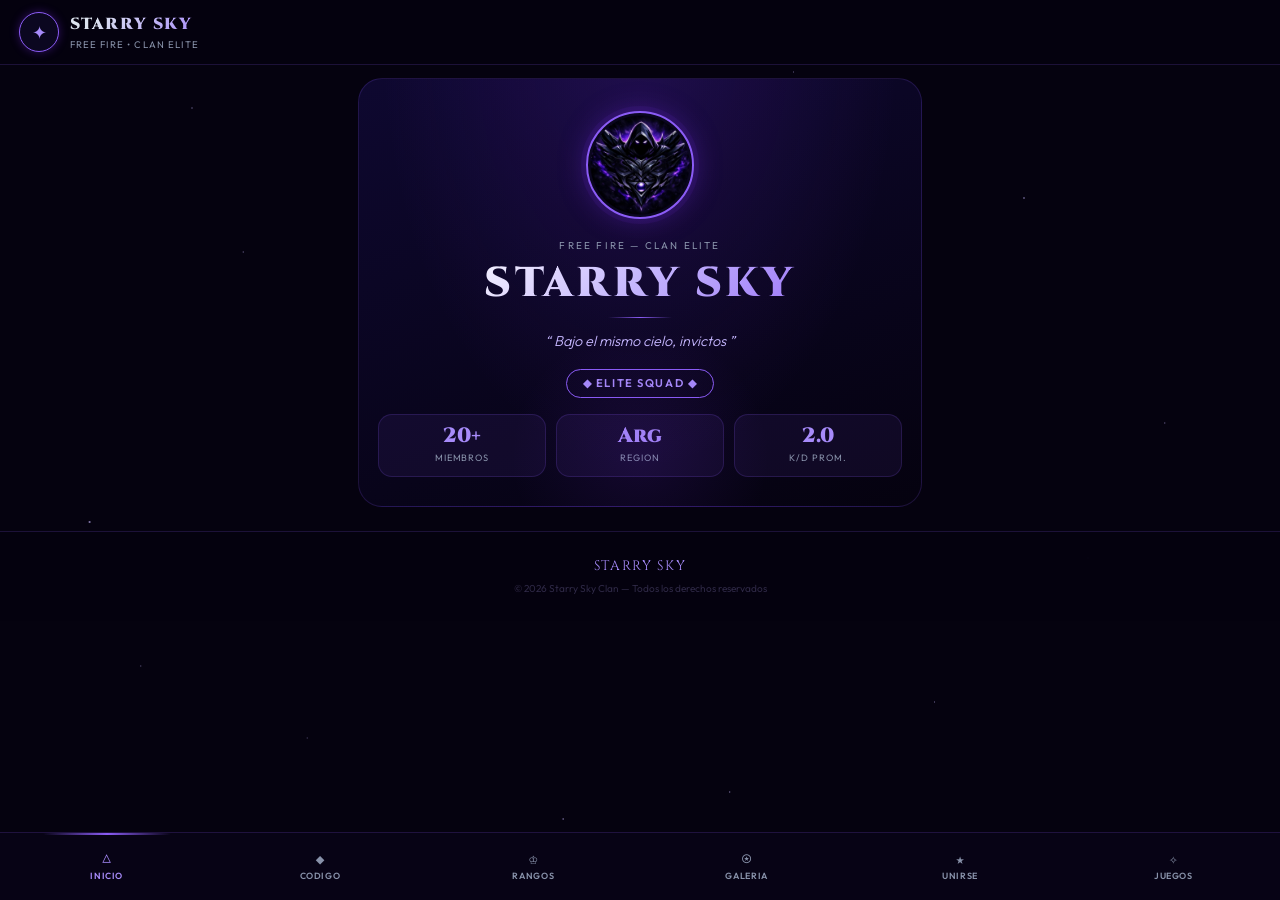
==== index.html @ 7535bff2 "Add files via upload" ====
<!DOCTYPE html>
<html lang="es">
<head>
<meta charset="UTF-8">
<meta name="viewport" content="width=device-width,initial-scale=1,viewport-fit=cover">
<meta name="theme-color" content="#05020f">
<title>Starry Sky | Free Fire</title>
<link rel="preconnect" href="https://fonts.googleapis.com">
<link rel="preconnect" href="https://fonts.gstatic.com" crossorigin>
<link href="https://fonts.googleapis.com/css2?family=Cinzel:wght@600;900&family=Outfit:wght@300;400;500;600&display=swap" rel="stylesheet">
<!-- CSS EXTERNO -->
<link rel="stylesheet" href="style.css">
</head>
<body>

<div class="stars-bg" aria-hidden="true"></div>

<header class="navbar">
  <div class="logo-area">
    <div class="nav-emblem">
      <img src="assets/logo.png" alt="Starry Sky Logo" onerror="this.style.display='none'; this.nextElementSibling.style.display='block';">
      <span style="display:none;">&#10022;</span>
    </div>
    <div>
      <div class="nav-title">STARRY SKY</div>
      <div class="nav-sub">Free Fire &bull; Clan Elite</div>
    </div>
  </div>
</header>

<div class="page">

  <!-- INICIO -->
  <section class="view active" id="view-inicio">
    <div class="hero">
      <div class="hero-emblem">
        <img src="assets/logo-hero.png" alt="Starry Sky Hero" onerror="this.style.display='none'; this.nextElementSibling.style.display='flex';">
        <span style="display:none; width:100%; height:100%; align-items:center; justify-content:center;">&#10022;</span>
      </div>
      <div class="hero-super">Free Fire &mdash; Clan Elite</div>
      <h1>STARRY SKY</h1>
      <div class="hero-line"></div>
      <div class="hero-tagline">&ldquo; Bajo el mismo cielo, invictos &rdquo;</div>
      <div class="hero-pill">&#9670; Elite Squad &#9670;</div>
      <div class="stats-strip">
        <div class="stat-box"><div class="stat-val">20+</div><div class="stat-label">Miembros</div></div>
        <div class="stat-box"><div class="stat-val">Arg</div><div class="stat-label">Region</div></div>
        <div class="stat-box"><div class="stat-val">2.0</div><div class="stat-label">K/D Prom.</div></div>
      </div>
    </div>
  </section>

  <!-- CODIGO -->
  <section class="view" id="view-codigo">
    <div class="s-head" style="margin-top:.8rem"><h2>Codigo de Honor <span class="sym">[v0.1]</span></h2></div>
    <div class="rules-card">
      <div class="rule-row"><span class="r-sym">&#9670;</span><span><strong>Guerras</strong> &mdash; Minimo 2 participaciones semanales (en caso de emergencia avisar a lider o colider). Ausencia no justificada = falta.</span></div>
      <div class="rule-row"><span class="r-sym">&#9670;</span><span><strong>Respeto</strong> &mdash; Cero toxicidad. Cualquier reporte evaluado por lider/colider.</span></div>
      <div class="rule-row"><span class="r-sym">&#9670;</span><span><strong>Actividad</strong> &mdash; Inactividad >4 dias sin aviso = expulsión.</span></div>
      <div class="rule-row"><span class="r-sym">&#9670;</span><span><strong>Comunicacion</strong> &mdash; Usar el grupo para armar equipo, mejora la experiencia.</span></div>
      <div class="rule-row"><span class="r-sym">&#9670;</span><span><strong>Aporte</strong> &mdash; Participación diaria, cada punto de honor fortalece al clan.</span></div>
      <div class="rule-row"><span class="r-sym">&#9670;</span><span><strong>Faltas</strong> &mdash; Máximo 3 faltas por semana (reinicia viernes).</span></div>
    </div>
  </section>

  <!-- JERARQUIA -->
  <section class="view" id="view-jerarquia">
    <div class="s-head" style="margin-top:.8rem"><h2>Jerarquia <span class="sym">[estructura]</span></h2></div>
    <div class="rank-tabs">
      <button class="rtab active" data-rank="lider">&#9812; Lider</button>
      <button class="rtab" data-rank="colider">&#9733; Colider</button>
      <button class="rtab" data-rank="elite">&#9670; Decano</button>
      <button class="rtab" data-rank="recluta">&#9675; Recluta</button>
    </div>

    <div class="rank-panel active" id="rp-lider">
      <div class="rank-card r-leader">
        <div class="rk-sym">&#9812;</div>
        <div class="rk-body">
          <h3>Lider</h3>
          <p>Fundador y maxima autoridad. Decisiones estratégicas, manejo de alianzas.</p>
          <div class="rk-perks">
            <span class="perk">Alianzas</span><span class="perk">Decision final</span><span class="perk">Reclutamiento VIP</span><span class="perk">Acceso total</span>
          </div>
        </div>
      </div>
    </div>

    <div class="rank-panel" id="rp-colider">
      <div class="rank-card r-elder">
        <div class="rk-sym">&#9733;</div>
        <div class="rk-body">
          <h3>Colider</h3>
          <p>Brazo derecho. Gestiona reclutamiento, coordina guerras, aplica sanciones.</p>
          <div class="rk-perks">
            <span class="perk">Reclutamiento</span><span class="perk">Sanciones</span><span class="perk">Coord. guerras</span><span class="perk">Gestion interna</span>
          </div>
        </div>
      </div>
    </div>

    <div class="rank-panel" id="rp-elite">
      <div class="rank-card r-elite">
        <div class="rk-sym">&#9670;</div>
        <div class="rk-body">
          <h3>Decano</h3>
          <p>Núcleo del clan. Participan en guerras, proponen estrategias y mentorían.</p>
          <div class="rk-perks">
            <span class="perk">Guerras prioritarias</span><span class="perk">Voto en decisiones</span><span class="perk">Mentor</span>
          </div>
        </div>
      </div>
    </div>

    <div class="rank-panel" id="rp-recluta">
      <div class="rank-card r-recruit">
        <div class="rk-sym">&#9675;</div>
        <div class="rk-body">
          <h3>Recluta</h3>
          <p>Periodo de prueba de 1 semana. Demostrar habilidad, actitud y compromiso.</p>
          <div class="rk-perks">
            <span class="perk">Prueba: 7 dias</span><span class="perk">Participacion limitada</span><span class="perk">Evaluacion</span>
          </div>
        </div>
      </div>
    </div>
  </section>

  <!-- GALERIA (NUEVA: pestañas destacados/victorias) -->
  <section class="view" id="view-galeria">
    <div class="s-head" style="margin-top:.8rem"><h2>Galeria <span class="sym">[logros]</span></h2></div>
    
    <!-- Botones de pestañas para galería -->
    <div class="gallery-tabs">
      <button class="gallery-tab active" data-gallery="destacados">🌟 Jugadores de la semana</button>
      <button class="gallery-tab" data-gallery="victorias">🏆 Victorias del clan</button>
    </div>

    <!-- Panel de Jugadores Destacados (máximo 6 imágenes 1:1) -->
    <div class="gallery-panel active" id="gallery-destacados">
      <div class="gallery-grid">
        <div class="gallery-card"><img src="assets/player1.png" alt="Jugador 1" onerror="this.style.display='none'; this.nextElementSibling.style.display='flex';"><div class="gallery-placeholder">🌟 Player 1</div></div>
        <div class="gallery-card"><img src="assets/player2.png" alt="Jugador 2" onerror="this.style.display='none'; this.nextElementSibling.style.display='flex';"><div class="gallery-placeholder">🌟 Player 2</div></div>
        <div class="gallery-card"><img src="assets/player3.png" alt="Jugador 3" onerror="this.style.display='none'; this.nextElementSibling.style.display='flex';"><div class="gallery-placeholder">🌟 Player 3</div></div>
        <div class="gallery-card"><img src="assets/player4.png" alt="Jugador 4" onerror="this.style.display='none'; this.nextElementSibling.style.display='flex';"><div class="gallery-placeholder">🌟 Player 4</div></div>
        <div class="gallery-card"><img src="assets/player5.png" alt="Jugador 5" onerror="this.style.display='none'; this.nextElementSibling.style.display='flex';"><div class="gallery-placeholder">🌟 Player 5</div></div>
        <div class="gallery-card"><img src="assets/player6.png" alt="Jugador 6" onerror="this.style.display='none'; this.nextElementSibling.style.display='flex';"><div class="gallery-placeholder">🌟 Player 6</div></div>
      </div>
    </div>

    <!-- Panel de Victorias (máximo 6 imágenes, formato horizontal opcional) -->
    <div class="gallery-panel" id="gallery-victorias">
      <div class="gallery-grid">
        <div class="gallery-card"><img src="assets/win1.png" alt="Victoria 1" onerror="this.style.display='none'; this.nextElementSibling.style.display='flex';"><div class="gallery-placeholder">🏆 Booyah 1</div></div>
        <div class="gallery-card"><img src="assets/win2.png" alt="Victoria 2" onerror="this.style.display='none'; this.nextElementSibling.style.display='flex';"><div class="gallery-placeholder">🏆 Booyah 2</div></div>
        <div class="gallery-card"><img src="assets/win3.png" alt="Victoria 3" onerror="this.style.display='none'; this.nextElementSibling.style.display='flex';"><div class="gallery-placeholder">🏆 Booyah 3</div></div>
        <div class="gallery-card"><img src="assets/win4.png" alt="Victoria 4" onerror="this.style.display='none'; this.nextElementSibling.style.display='flex';"><div class="gallery-placeholder">🏆 Booyah 4</div></div>
        <div class="gallery-card"><img src="assets/win5.png" alt="Victoria 5" onerror="this.style.display='none'; this.nextElementSibling.style.display='flex';"><div class="gallery-placeholder">🏆 Booyah 5</div></div>
        <div class="gallery-card"><img src="assets/win6.png" alt="Victoria 6" onerror="this.style.display='none'; this.nextElementSibling.style.display='flex';"><div class="gallery-placeholder">🏆 Booyah 6</div></div>
      </div>
    </div>
    <div class="gallery-note">// Los jugadores destacados rotan cada semana //</div>
  </section>

  <!-- UNIRSE (con modal de ID) -->
  <section class="view" id="view-unirse">
    <div class="s-head" style="margin-top:.8rem"><h2>Requisitos <span class="sym">[ingreso]</span></h2></div>
    <div class="req-box">
      <div class="req-title-sm">Nivel minimo requerido</div>
      <div class="req-badge">LVL 45+</div>
      <div class="req-divider"></div>
      <div class="req-list">
        <div class="req-row"><span class="sym">&gt;&gt;</span><span><strong>Rango</strong> &mdash; Heroico o Diamante en BR (última temporada)</span></div>
        <div class="req-row"><span class="sym">&gt;&gt;</span><span><strong>K/D</strong> &mdash; Mayor a 2.0 (BR), opcional pero valorado</span></div>
        <div class="req-row"><span class="sym">&gt;&gt;</span><span><strong>Entrevista</strong> &mdash; Muy breve, por WhatsApp</span></div>
        <div class="req-row"><span class="sym">&gt;&gt;</span><span><strong>Actitud</strong> &mdash; Respeto, compromiso y mentalidad de equipo</span></div>
      </div>
    </div>
    <div class="apply-box">
      <p>Contactanos para iniciar tu proceso de admisión</p>
      <div class="social-row">
        <button class="s-btn" id="whatsappBtn"><span class="sym">[W]</span> WhatsApp</button>
      </div>
    </div>
  </section>

  <!-- JUEGOS -->
  <section class="view" id="view-juegos">
    <div class="coming-card">
      <span class="coming-sym">[ &#9632; ]</span>
      <div class="coming-title">Mini Juegos</div>
      <p class="coming-sub">Estamos preparando experiencias interactivas exclusivas para los miembros de Starry Sky. Vuelve pronto.</p>
      <span class="badge-soon">// Proximamente</span>
    </div>
    <div class="games-slots">
      <div class="game-slot">
        <div class="game-slot-icon">&#9670;</div>
        <div class="game-slot-info"><h4>Quiz de Estrategia</h4><p>// proximamente</p></div>
      </div>
      <div class="game-slot">
        <div class="game-slot-icon">&#9651;</div>
        <div class="game-slot-info"><h4>Ruleta de Modos</h4><p>// proximamente</p></div>
      </div>
      <div class="game-slot">
        <div class="game-slot-icon">&#9733;</div>
        <div class="game-slot-info"><h4>Clasificacion Interna</h4><p>// proximamente</p></div>
      </div>
    </div>
  </section>

</div>

<footer>
  <div class="footer-name">STARRY SKY</div>
  <div class="footer-copy">&copy; 2025 Starry Sky Clan &mdash; Todos los derechos reservados</div>
</footer>

<nav class="bottom-nav" role="navigation" aria-label="Navegacion principal">
  <button class="tab-btn active" data-view="inicio">
    <span class="t-icon">&#9651;</span><span class="t-label">Inicio</span>
  </button>
  <button class="tab-btn" data-view="codigo">
    <span class="t-icon">&#9670;</span><span class="t-label">Codigo</span>
  </button>
  <button class="tab-btn" data-view="jerarquia">
    <span class="t-icon">&#9812;</span><span class="t-label">Rangos</span>
  </button>
  <button class="tab-btn" data-view="galeria">
    <span class="t-icon">&#9055;</span><span class="t-label">Galeria</span>
  </button>
  <button class="tab-btn" data-view="unirse">
    <span class="t-icon">&#9733;</span><span class="t-label">Unirse</span>
  </button>
  <button class="tab-btn" data-view="juegos">
    <span class="t-icon">&#10023;</span><span class="t-label">Juegos</span>
  </button>
</nav>

<!-- Modal para ingresar ID de Free Fire -->
<div id="idModal" class="modal">
  <div class="modal-content">
    <span class="modal-close">&times;</span>
    <h3>🔫 Completa tu solicitud</h3>
    <p>Para unirte a <strong>Starry Sky</strong>, comparte tu ID de Free Fire. Esto nos permitirá agregarte como amigo y agilizar el proceso.</p>
    <input type="text" id="ffIdInput" placeholder="Ej: 1234567890" maxlength="15">
    <div class="modal-buttons">
      <button id="modalCancel" class="modal-btn cancel">Cancelar</button>
      <button id="modalContinue" class="modal-btn continue" disabled>Continuar a WhatsApp</button>
    </div>
    <p class="modal-note">Tu ID será incluido en el mensaje de WhatsApp. Mínimo 10 caracteres.</p>
  </div>
</div>

<!-- JAVASCRIPT EXTERNO -->
<script src="script.js"></script>
</body>
</html>
---- style.css ----
*,*::before,*::after{margin:0;padding:0;box-sizing:border-box}
:root{
  --void:#05020f;--deep:#0b0720;--card:#0f0a24;--card2:#130d2c;
  --v1:#6d28d9;--v2:#8b5cf6;--v3:#a78bfa;--v4:#c4b5fd;
  --silver:#dde4f0;--mist:#8892aa;--gold:#c9a84c;
  --border:rgba(139,92,246,.18);--glow:rgba(109,40,217,.4);
}
html{scroll-behavior:smooth;height:100%}
body{
  background:var(--void);
  font-family:'Outfit',sans-serif;
  color:var(--silver);
  line-height:1.55;
  overflow-x:hidden;
  padding-bottom:72px;
  animation: bodyFadeIn 0.6s cubic-bezier(0.2, 0.9, 0.4, 1.1);
}
@keyframes bodyFadeIn {
  0% { opacity: 0; transform: scale(0.98); }
  100% { opacity: 1; transform: scale(1); }
}

/* STARS CSS-only */
.stars-bg{position:fixed;inset:0;z-index:0;pointer-events:none;overflow:hidden}
.stars-bg::before,.stars-bg::after{
  content:'';position:absolute;inset:0;
  background-image:
    radial-gradient(1px 1px at 15% 12%,rgba(196,181,253,.7) 0%,transparent 100%),
    radial-gradient(1px 1px at 62% 8%,rgba(196,181,253,.5) 0%,transparent 100%),
    radial-gradient(1.2px 1.2px at 80% 22%,rgba(196,181,253,.8) 0%,transparent 100%),
    radial-gradient(1px 1px at 33% 35%,rgba(196,181,253,.4) 0%,transparent 100%),
    radial-gradient(1px 1px at 91% 47%,rgba(196,181,253,.6) 0%,transparent 100%),
    radial-gradient(1.5px 1.5px at 7% 58%,rgba(196,181,253,.9) 0%,transparent 100%),
    radial-gradient(1px 1px at 55% 65%,rgba(196,181,253,.5) 0%,transparent 100%),
    radial-gradient(1px 1px at 73% 78%,rgba(196,181,253,.6) 0%,transparent 100%),
    radial-gradient(1px 1px at 24% 82%,rgba(196,181,253,.4) 0%,transparent 100%),
    radial-gradient(1.2px 1.2px at 44% 91%,rgba(196,181,253,.7) 0%,transparent 100%),
    radial-gradient(1px 1px at 88% 94%,rgba(196,181,253,.5) 0%,transparent 100%),
    radial-gradient(1px 1px at 3% 97%,rgba(196,181,253,.6) 0%,transparent 100%);
  animation:twinkle 6s ease-in-out infinite alternate;
}
.stars-bg::after{
  background-image:
    radial-gradient(1px 1px at 48% 4%,rgba(196,181,253,.5) 0%,transparent 100%),
    radial-gradient(1px 1px at 19% 28%,rgba(196,181,253,.6) 0%,transparent 100%),
    radial-gradient(1.5px 1.5px at 68% 41%,rgba(196,181,253,.8) 0%,transparent 100%),
    radial-gradient(1px 1px at 38% 54%,rgba(196,181,253,.4) 0%,transparent 100%),
    radial-gradient(1px 1px at 85% 62%,rgba(196,181,253,.7) 0%,transparent 100%),
    radial-gradient(1px 1px at 11% 74%,rgba(196,181,253,.5) 0%,transparent 100%),
    radial-gradient(1.2px 1.2px at 57% 88%,rgba(196,181,253,.6) 0%,transparent 100%);
  animation-delay:3s;animation-duration:8s;
}
@keyframes twinkle{from{opacity:.35}to{opacity:.9}}

/* LAYOUT */
.page{position:relative;z-index:1;max-width:600px;margin:0 auto;padding:0 1.1rem 1.5rem}

/* NAVBAR */
.navbar{
  position:sticky;top:0;z-index:100;
  display:flex;align-items:center;justify-content:space-between;
  padding:.75rem 1.2rem;
  background:rgba(5,2,15,.92);
  backdrop-filter:blur(16px);-webkit-backdrop-filter:blur(16px);
  border-bottom:1px solid var(--border);
}
.logo-area{display:flex;align-items:center;gap:.65rem}
.nav-emblem{
  width:40px;height:40px;border-radius:50%;
  border:1.5px solid var(--v2);box-shadow:0 0 10px var(--glow);
  background:var(--deep);display:flex;align-items:center;justify-content:center;
  font-size:1.1rem;color:var(--v3);overflow:hidden;
}
.nav-emblem img{width:100%;height:100%;object-fit:cover;border-radius:50%}
.nav-title{font-family:'Cinzel',serif;font-weight:900;font-size:1rem;letter-spacing:.1em;background:linear-gradient(120deg,var(--silver) 20%,var(--v3));-webkit-background-clip:text;background-clip:text;color:transparent}
.nav-sub{font-size:.6rem;color:var(--mist);letter-spacing:.12em;text-transform:uppercase;margin-top:.04rem}

/* BOTTOM TAB NAV */
.bottom-nav{
  position:fixed;bottom:0;left:0;right:0;z-index:200;
  background:rgba(8,4,22,.97);
  backdrop-filter:blur(20px);-webkit-backdrop-filter:blur(20px);
  border-top:1px solid var(--border);
  display:flex;justify-content:space-around;align-items:stretch;
  height:68px;padding-bottom:env(safe-area-inset-bottom);
}
.tab-btn{
  flex:1;display:flex;flex-direction:column;align-items:center;justify-content:center;gap:.2rem;
  background:none;border:none;cursor:pointer;color:var(--mist);
  transition:color .2s;padding:.3rem .15rem;font-family:'Outfit',sans-serif;
  -webkit-tap-highlight-color:transparent;position:relative;
}
.tab-btn .t-icon{font-size:.9rem;font-family:monospace;line-height:1;transition:color .2s,transform .2s}
.tab-btn .t-label{font-size:.56rem;letter-spacing:.07em;text-transform:uppercase;font-weight:600}
.tab-btn::after{content:'';position:absolute;top:0;left:20%;right:20%;height:2px;background:linear-gradient(90deg,transparent,var(--v2),transparent);opacity:0;transition:opacity .2s;border-radius:0 0 2px 2px}
.tab-btn.active{color:var(--v3)}
.tab-btn.active .t-icon{transform:translateY(-2px)}
.tab-btn.active::after{opacity:1}

/* VIEWS */
.view{display:none;animation:fadeIn 0.4s cubic-bezier(0.2, 0.9, 0.4, 1.1)}
.view.active{display:block}
@keyframes fadeIn{
  from{opacity:0;transform:translateY(12px);filter:blur(2px);}
  to{opacity:1;transform:translateY(0);filter:blur(0);}
}

/* HERO */
.hero{
  margin-top:.8rem;
  background:radial-gradient(ellipse at 50% -10%,rgba(109,40,217,.2) 0%,transparent 65%),linear-gradient(160deg,#0e0830,#05020f);
  border:1px solid var(--border);border-radius:24px;
  padding:2rem 1.2rem 1.8rem;text-align:center;overflow:hidden;position:relative;
  animation: heroGlow 1s ease-out;
}
@keyframes heroGlow{
  0%{box-shadow:0 0 0 rgba(139,92,246,0);opacity:0;transform:scale(0.96);}
  100%{box-shadow:0 0 20px rgba(139,92,246,0.2);opacity:1;transform:scale(1);}
}
.hero::after{content:'';position:absolute;bottom:-80px;left:50%;transform:translateX(-50%);width:260px;height:260px;border-radius:50%;background:radial-gradient(circle,rgba(109,40,217,.12),transparent 70%);pointer-events:none}
.hero-emblem{
  width:108px;height:108px;margin:0 auto 1.2rem;border-radius:50%;
  border:2px solid var(--v2);box-shadow:0 0 0 5px rgba(109,40,217,.1),0 0 28px var(--glow);
  background:var(--deep);display:flex;align-items:center;justify-content:center;
  font-size:2rem;color:var(--v3);overflow:hidden;
}
.hero-emblem img{width:100%;height:100%;object-fit:cover;border-radius:50%}
.hero-super{font-size:.62rem;letter-spacing:.22em;text-transform:uppercase;color:var(--mist);margin-bottom:.5rem}
.hero h1{font-family:'Cinzel',serif;font-weight:900;font-size:clamp(2rem,9vw,2.6rem);letter-spacing:.08em;background:linear-gradient(135deg,#fff 10%,var(--v4) 50%,var(--v2) 100%);-webkit-background-clip:text;background-clip:text;color:transparent;line-height:1.05;margin-bottom:.5rem}
.hero-line{width:64px;height:1px;margin:.75rem auto;background:linear-gradient(90deg,transparent,var(--v2),transparent)}
.hero-tagline{font-size:.9rem;color:var(--v4);font-style:italic;font-weight:300}
.hero-pill{display:inline-block;margin-top:1rem;border:1px solid var(--v2);color:var(--v3);font-size:.7rem;letter-spacing:.14em;text-transform:uppercase;padding:.32rem 1rem;border-radius:40px;font-weight:600}
.stats-strip{display:grid;grid-template-columns:repeat(3,1fr);gap:.6rem;margin-top:1rem}
.stat-box{background:rgba(139,92,246,.08);border:1px solid var(--border);border-radius:14px;padding:.7rem .5rem;text-align:center}
.stat-val{font-family:'Cinzel',serif;font-size:1.3rem;font-weight:900;color:var(--v3);line-height:1}
.stat-label{font-size:.58rem;color:var(--mist);letter-spacing:.1em;text-transform:uppercase;margin-top:.22rem}

/* NUEVA GALERÍA CON PESTAÑAS */
.gallery-tabs{
  display:flex;
  gap:0.8rem;
  margin-bottom:1.2rem;
  border-bottom:1px solid var(--border);
  padding-bottom:0.5rem;
}
.gallery-tab{
  background:none;
  border:none;
  font-family:'Outfit',sans-serif;
  font-weight:600;
  font-size:0.85rem;
  color:var(--mist);
  padding:0.4rem 0.8rem;
  cursor:pointer;
  transition:all 0.2s ease;
  border-radius:40px;
}
.gallery-tab.active{
  color:var(--v3);
  background:rgba(139,92,246,0.15);
  text-shadow:0 0 4px var(--glow);
}
.gallery-panel{
  display:none;
  animation: fadeSlideUp 0.3s ease;
}
.gallery-panel.active{
  display:block;
}
@keyframes fadeSlideUp{
  from{opacity:0;transform:translateY(12px);}
  to{opacity:1;transform:translateY(0);}
}
.gallery-grid{
  display:grid;
  grid-template-columns:repeat(auto-fill,minmax(150px,1fr));
  gap:0.8rem;
}
.gallery-card{
  aspect-ratio:1/1;
  background:var(--card);
  border:1px solid var(--border);
  border-radius:18px;
  overflow:hidden;
  position:relative;
  transition:transform 0.2s, box-shadow 0.2s;
}
.gallery-card:hover{
  transform:scale(1.02);
  box-shadow:0 8px 20px rgba(0,0,0,0.3);
}
.gallery-card img{
  width:100%;
  height:100%;
  object-fit:cover;
}
.gallery-placeholder{
  display:none;
  width:100%;
  height:100%;
  align-items:center;
  justify-content:center;
  background:var(--card2);
  color:var(--v3);
  font-size:0.75rem;
  text-align:center;
  padding:0.5rem;
}
.gallery-note{
  text-align:center;
  font-size:0.65rem;
  color:#3d3555;
  margin-top:1rem;
  letter-spacing:0.08em;
}

/* MODAL PARA ID */
.modal{
  display:none;
  position:fixed;
  top:0;
  left:0;
  width:100%;
  height:100%;
  background:rgba(0,0,0,0.8);
  backdrop-filter:blur(8px);
  z-index:1000;
  justify-content:center;
  align-items:center;
}
.modal-content{
  background:var(--card);
  border:1px solid var(--border);
  border-radius:28px;
  width:90%;
  max-width:340px;
  padding:1.8rem 1.4rem;
  position:relative;
  text-align:center;
  animation: modalPop 0.3s cubic-bezier(0.2,0.9,0.4,1.2);
}
@keyframes modalPop{
  from{opacity:0;transform:scale(0.92);}
  to{opacity:1;transform:scale(1);}
}
.modal-close{
  position:absolute;
  top:12px;
  right:16px;
  font-size:1.6rem;
  cursor:pointer;
  color:var(--mist);
}
.modal-content h3{
  font-family:'Cinzel',serif;
  margin-bottom:0.8rem;
  color:var(--v3);
}
.modal-content p{
  font-size:0.85rem;
  margin-bottom:1rem;
  color:var(--silver);
}
#ffIdInput{
  width:100%;
  padding:0.8rem;
  background:var(--deep);
  border:1px solid var(--border);
  border-radius:40px;
  color:white;
  font-size:1rem;
  text-align:center;
  margin-bottom:1rem;
  outline:none;
}
#ffIdInput:focus{
  border-color:var(--v2);
  box-shadow:0 0 8px var(--glow);
}
.modal-buttons{
  display:flex;
  gap:0.8rem;
  justify-content:center;
}
.modal-btn{
  padding:0.5rem 1.2rem;
  border-radius:40px;
  border:none;
  font-weight:600;
  cursor:pointer;
  transition:0.2s;
}
.modal-btn.cancel{
  background:transparent;
  border:1px solid var(--border);
  color:var(--mist);
}
.modal-btn.continue{
  background:var(--v1);
  color:white;
  opacity:0.6;
  cursor:not-allowed;
}
.modal-btn.continue.active{
  opacity:1;
  cursor:pointer;
  background:var(--v2);
}
.modal-note{
  font-size:0.65rem;
  color:var(--mist);
  margin-top:1rem;
}

/* RESTO DE ESTILOS (sin cambios significativos) */
.s-head{display:flex;align-items:center;gap:.75rem;margin:1.2rem 0 .9rem}
.s-head::before{content:'';display:block;width:3px;height:20px;background:linear-gradient(180deg,var(--v1),var(--v3));border-radius:3px;flex-shrink:0}
.s-head h2{font-family:'Cinzel',serif;font-size:1.05rem;font-weight:900;letter-spacing:.06em;color:var(--silver)}
.s-head .sym{font-family:monospace;font-size:.75rem;color:var(--v2);margin-left:.3rem}
.rules-card{background:var(--card);border:1px solid var(--border);border-radius:20px;overflow:hidden}
.rule-row{display:flex;align-items:flex-start;gap:.85rem;padding:.82rem 1.1rem;border-bottom:1px solid rgba(139,92,246,.07);font-size:.87rem}
.rule-row:last-child{border-bottom:none}
.r-sym{font-family:monospace;color:var(--v2);font-size:.75rem;min-width:24px;padding-top:.1rem;flex-shrink:0}
.rule-row strong{color:var(--v4)}
.rank-tabs{display:flex;gap:.45rem;margin-bottom:.9rem;overflow-x:auto;padding-bottom:.2rem;scrollbar-width:none}
.rank-tabs::-webkit-scrollbar{display:none}
.rtab{flex-shrink:0;background:var(--card);border:1px solid var(--border);border-radius:40px;padding:.35rem .85rem;font-size:.72rem;font-weight:600;letter-spacing:.05em;color:var(--mist);cursor:pointer;transition:background .2s,color .2s,border-color .2s;font-family:'Outfit',sans-serif}
.rtab.active{background:var(--v1);border-color:var(--v2);color:#fff}
.rank-panel{display:none}
.rank-panel.active{display:block;animation:fadeIn .2s ease}
.rank-card{background:var(--card);border-radius:20px;border:1px solid var(--border);border-left:5px solid;padding:1.2rem;display:flex;align-items:flex-start;gap:1rem;margin-bottom:.8rem}
.rank-card.r-leader{border-left-color:var(--v2);background:linear-gradient(100deg,#130d2e,var(--card))}
.rank-card.r-elder{border-left-color:var(--gold)}
.rank-card.r-elite{border-left-color:var(--v3)}
.rank-card.r-recruit{border-left-color:#3d4a6b}
.rk-sym{font-size:1.8rem;min-width:44px;text-align:center;line-height:1;color:var(--v3)}
.rank-card.r-elder .rk-sym{color:var(--gold)}
.rank-card.r-recruit .rk-sym{color:#4a5880}
.rk-body h3{font-family:'Cinzel',serif;font-size:1rem;font-weight:700;color:var(--silver);letter-spacing:.04em;margin-bottom:.3rem}
.rk-body p{font-size:.82rem;color:var(--mist);line-height:1.58}
.rk-perks{display:flex;flex-wrap:wrap;gap:.4rem;margin-top:.7rem}
.perk{background:rgba(139,92,246,.12);border:1px solid rgba(139,92,246,.2);border-radius:30px;padding:.2rem .65rem;font-size:.63rem;letter-spacing:.07em;color:var(--v4);font-weight:500}
.rank-card.r-elder .perk{background:rgba(201,168,76,.1);border-color:rgba(201,168,76,.2);color:var(--gold)}
.req-box{background:var(--card);border:1px solid rgba(201,168,76,.22);border-radius:22px;padding:1.4rem 1.2rem}
.req-title-sm{font-size:.6rem;letter-spacing:.2em;text-transform:uppercase;color:var(--mist);margin-bottom:.5rem;text-align:center}
.req-badge{font-family:'Cinzel',serif;font-size:1.9rem;font-weight:900;color:var(--gold);display:block;text-align:center;background:rgba(201,168,76,.07);border:1px solid rgba(201,168,76,.2);border-radius:50px;padding:.2rem 1.2rem;margin:.6rem auto .9rem;width:fit-content}
.req-divider{height:1px;background:linear-gradient(90deg,transparent,var(--border),transparent);margin:.8rem 0}
.req-list{display:flex;flex-direction:column;gap:.6rem}
.req-row{display:flex;align-items:flex-start;gap:.8rem;font-size:.86rem;color:var(--silver)}
.req-row .sym{font-family:monospace;color:var(--v2);font-size:.75rem;min-width:20px;padding-top:.12rem}
.req-row strong{color:var(--v4)}
.apply-box{margin-top:1.1rem;background:rgba(109,40,217,.1);border:1px solid rgba(109,40,217,.24);border-radius:18px;padding:1.1rem 1.1rem;text-align:center}
.apply-box p{font-size:.8rem;color:var(--mist);margin-bottom:.8rem}
.social-row{display:flex;justify-content:center;gap:.55rem;flex-wrap:wrap}
.s-btn{display:inline-flex;align-items:center;gap:.4rem;background:var(--card2);border:1px solid var(--border);color:var(--silver);text-decoration:none;padding:.4rem .95rem;border-radius:40px;font-size:.76rem;font-weight:500;letter-spacing:.04em;transition:background .2s,border-color .2s,color .2s;cursor:pointer}
.s-btn .sym{font-family:monospace;color:var(--v2);font-size:.68rem}
.s-btn:hover{background:var(--v1);border-color:var(--v2);color:#fff}
.coming-card{margin-top:.8rem;background:var(--card);border:1px solid var(--border);border-radius:24px;padding:3rem 1.4rem 2.4rem;text-align:center;position:relative;overflow:hidden}
.coming-card::before{content:'';position:absolute;top:-60px;left:50%;transform:translateX(-50%);width:220px;height:220px;border-radius:50%;background:radial-gradient(circle,rgba(109,40,217,.16),transparent 70%);pointer-events:none}
.coming-sym{font-family:monospace;font-size:2.4rem;color:var(--v2);opacity:.3;margin-bottom:1rem;display:block}
.coming-title{font-family:'Cinzel',serif;font-size:1.4rem;font-weight:900;letter-spacing:.1em;background:linear-gradient(135deg,var(--silver),var(--v3));-webkit-background-clip:text;background-clip:text;color:transparent;margin-bottom:.5rem}
.coming-sub{font-size:.82rem;color:var(--mist);max-width:280px;margin:0 auto 1.4rem;line-height:1.65}
.badge-soon{display:inline-block;background:rgba(109,40,217,.12);border:1px solid rgba(109,40,217,.28);color:var(--v4);font-size:.68rem;letter-spacing:.18em;text-transform:uppercase;padding:.32rem 1rem;border-radius:40px;font-weight:600}
.games-slots{display:flex;flex-direction:column;gap:.7rem;margin-top:1.1rem}
.game-slot{background:var(--card);border:1px solid var(--border);border-radius:18px;padding:.95rem 1.1rem;display:flex;align-items:center;gap:.9rem;opacity:.4}
.game-slot-icon{width:42px;height:42px;border-radius:12px;background:rgba(139,92,246,.1);border:1px solid var(--border);display:flex;align-items:center;justify-content:center;font-family:monospace;font-size:1rem;color:var(--v3);flex-shrink:0}
.game-slot-info h4{font-size:.88rem;font-weight:600;color:var(--mist);margin-bottom:.12rem}
.game-slot-info p{font-size:.7rem;color:#3a3258;font-family:monospace}
footer{position:relative;z-index:1;background:rgba(5,2,15,.97);border-top:1px solid var(--border);padding:1.5rem 1.2rem;text-align:center}
.footer-name{font-family:'Cinzel',serif;font-size:.85rem;color:var(--v3);letter-spacing:.12em;margin-bottom:.25rem}
.footer-copy{font-size:.63rem;color:#2e2845}
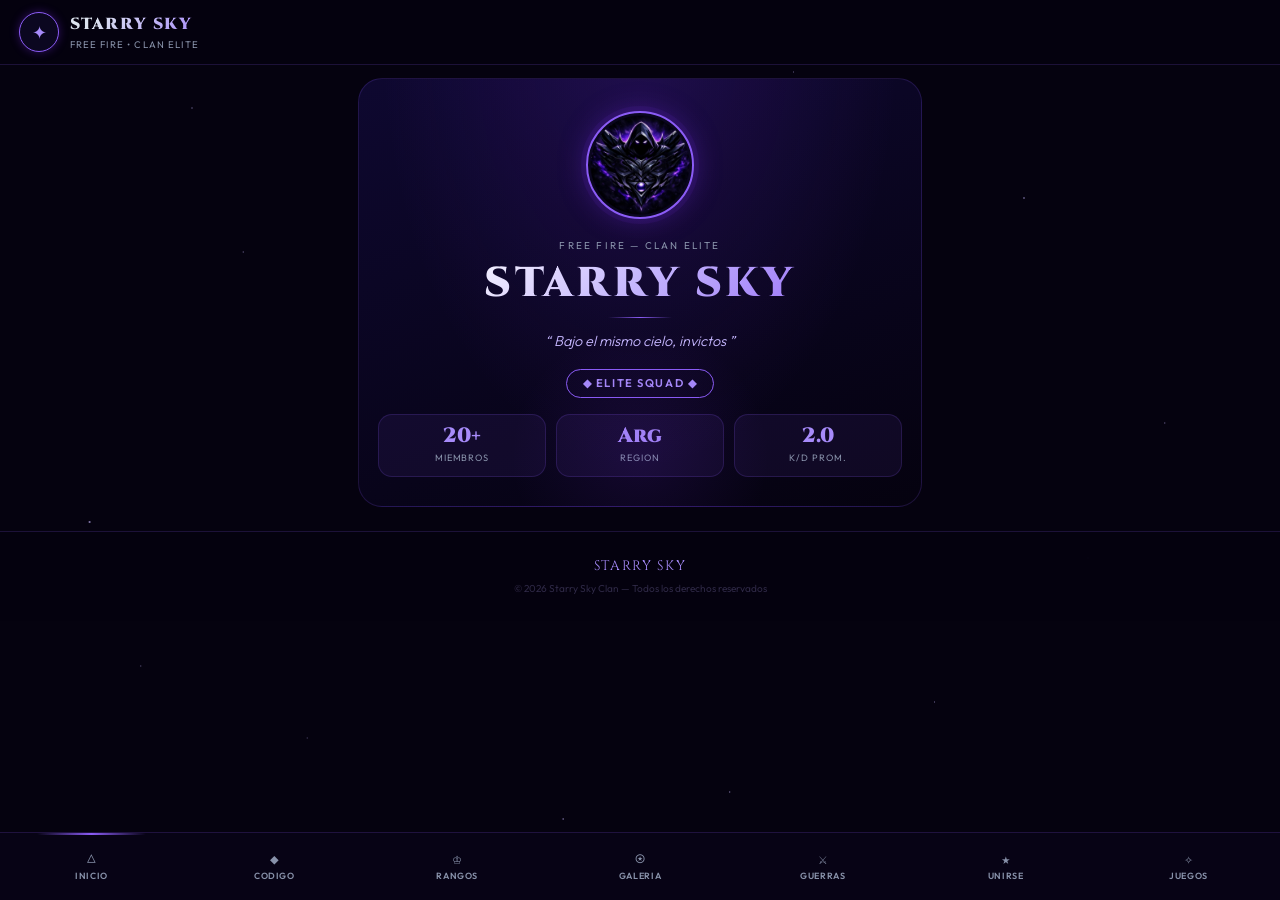
==== commit 93ee81a1: "Actualizar index.html" ====
--- a/index.html
+++ b/index.html
@@ -8,7 +8,6 @@
 <link rel="preconnect" href="https://fonts.googleapis.com">
 <link rel="preconnect" href="https://fonts.gstatic.com" crossorigin>
 <link href="https://fonts.googleapis.com/css2?family=Cinzel:wght@600;900&family=Outfit:wght@300;400;500;600&display=swap" rel="stylesheet">
-<!-- CSS EXTERNO -->
 <link rel="stylesheet" href="style.css">
 </head>
 <body>
@@ -126,17 +125,15 @@
     </div>
   </section>
 
-  <!-- GALERIA (NUEVA: pestañas destacados/victorias) -->
+  <!-- GALERIA -->
   <section class="view" id="view-galeria">
     <div class="s-head" style="margin-top:.8rem"><h2>Galeria <span class="sym">[logros]</span></h2></div>
     
-    <!-- Botones de pestañas para galería -->
     <div class="gallery-tabs">
-      <button class="gallery-tab active" data-gallery="destacados">🌟 Jugadores de la semana</button>
-      <button class="gallery-tab" data-gallery="victorias">🏆 Victorias del clan</button>
-    </div>
-
-    <!-- Panel de Jugadores Destacados (máximo 6 imágenes 1:1) -->
+      <button class="gallery-tab active" data-gallery="destacados">✠ Jugadores de la semana</button>
+      <button class="gallery-tab" data-gallery="victorias">⌖ Victorias del clan</button>
+    </div>
+
     <div class="gallery-panel active" id="gallery-destacados">
       <div class="gallery-grid">
         <div class="gallery-card"><img src="assets/player1.png" alt="Jugador 1" onerror="this.style.display='none'; this.nextElementSibling.style.display='flex';"><div class="gallery-placeholder">🌟 Player 1</div></div>
@@ -148,7 +145,6 @@
       </div>
     </div>
 
-    <!-- Panel de Victorias (máximo 6 imágenes, formato horizontal opcional) -->
     <div class="gallery-panel" id="gallery-victorias">
       <div class="gallery-grid">
         <div class="gallery-card"><img src="assets/win1.png" alt="Victoria 1" onerror="this.style.display='none'; this.nextElementSibling.style.display='flex';"><div class="gallery-placeholder">🏆 Booyah 1</div></div>
@@ -162,7 +158,51 @@
     <div class="gallery-note">// Los jugadores destacados rotan cada semana //</div>
   </section>
 
-  <!-- UNIRSE (con modal de ID) -->
+  <!-- GUERRAS (NUEVA SECCIÓN) -->
+  <section class="view" id="view-guerras">
+    <div class="s-head" style="margin-top:.8rem"><h2>Guerras de Clan <span class="sym">[combate]</span></h2></div>
+    
+    <!-- Botón Horarios (desplegable) -->
+    <div class="war-section">
+      <button class="war-toggle-btn" data-war-toggle="horarios">
+        <span class="war-icon">⏱️</span> Horarios de guerra
+        <span class="war-arrow">⧩</span>
+      </button>
+      <div class="war-panel" id="war-horarios">
+        <div class="war-time-list">
+          <div class="time-row"><span class="flag">🇵🇪</span> <strong>Perú:</strong> 5:00 PM - 9:00 PM</div>
+          <div class="time-row"><span class="flag">🇧🇴</span> <strong>Bolivia:</strong> 6:00 PM - 10:00 PM</div>
+          <div class="time-row"><span class="flag">🇨🇱</span> <strong>Chile:</strong> 6:00 PM - 10:00 PM</div>
+          <div class="time-row"><span class="flag">🇦🇷</span> <strong>Argentina:</strong> 7:00 PM - 11:00 PM</div>
+        </div>
+        <div class="war-note">//__ Días: Miércoles, Sábados y Domingos __//</div>
+      </div>
+    </div>
+
+    <!-- Botón Información Completa (desplegable) -->
+    <div class="war-section">
+      <button class="war-toggle-btn" data-war-toggle="info">
+        <span class="war-icon">📜</span> Información completa sobre guerra
+        <span class="war-arrow">⧩</span>
+      </button>
+      <div class="war-panel" id="war-info">
+        <div class="war-text-content">
+          <p><strong>⚔️ ¿Cómo funcionan las guerras de clan en Starry Sky?</strong></p>
+          <p>Las guerras de clan son eventos de 3 veces por semana donde competimos contra otros clanes para ganar placas y puntos de honor. La participación es <strong>obligatoria</strong> para mantener la actividad y el espíritu competitivo.</p>
+          
+          <p><strong>📌 Reglas básicas:</strong></p>
+          <ul>
+            <li>✓ Cada miembro debe acumular <strong>mínimo 50 puntos semanales</strong> en guerras.
+            <li>! aún estamos mejorando el servidor.. 
+          <p><strong>📢 Estrategias recomendadas:</strong> Coordinarse por el grupo de WhatsApp, rotar roles (francotirador, apoyo, asalto) y nunca rendirse. ¡Cada partida suma!</p>
+          
+          <p class="war-footer-msg">// Para dudas, contacta al Colider o Líder //</p>
+        </div>
+      </div>
+    </div>
+  </section>
+
+  <!-- UNIRSE -->
   <section class="view" id="view-unirse">
     <div class="s-head" style="margin-top:.8rem"><h2>Requisitos <span class="sym">[ingreso]</span></h2></div>
     <div class="req-box">
@@ -228,6 +268,9 @@
   <button class="tab-btn" data-view="galeria">
     <span class="t-icon">&#9055;</span><span class="t-label">Galeria</span>
   </button>
+  <button class="tab-btn" data-view="guerras">
+    <span class="t-icon">⚔</span><span class="t-label">Guerras</span>
+  </button>
   <button class="tab-btn" data-view="unirse">
     <span class="t-icon">&#9733;</span><span class="t-label">Unirse</span>
   </button>
@@ -240,7 +283,7 @@
 <div id="idModal" class="modal">
   <div class="modal-content">
     <span class="modal-close">&times;</span>
-    <h3>🔫 Completa tu solicitud</h3>
+    <h3>❖ Completa tu solicitud</h3>
     <p>Para unirte a <strong>Starry Sky</strong>, comparte tu ID de Free Fire. Esto nos permitirá agregarte como amigo y agilizar el proceso.</p>
     <input type="text" id="ffIdInput" placeholder="Ej: 1234567890" maxlength="15">
     <div class="modal-buttons">
@@ -251,7 +294,6 @@
   </div>
 </div>
 
-<!-- JAVASCRIPT EXTERNO -->
 <script src="script.js"></script>
 </body>
 </html>
--- a/style.css
+++ b/style.css
@@ -75,7 +75,7 @@
 .nav-title{font-family:'Cinzel',serif;font-weight:900;font-size:1rem;letter-spacing:.1em;background:linear-gradient(120deg,var(--silver) 20%,var(--v3));-webkit-background-clip:text;background-clip:text;color:transparent}
 .nav-sub{font-size:.6rem;color:var(--mist);letter-spacing:.12em;text-transform:uppercase;margin-top:.04rem}
 
-/* BOTTOM TAB NAV */
+/* BOTTOM TAB NAV - ANIMACIÓN SECUENCIAL (sube uno, baja, luego el siguiente) */
 .bottom-nav{
   position:fixed;bottom:0;left:0;right:0;z-index:200;
   background:rgba(8,4,22,.97);
@@ -90,6 +90,40 @@
   transition:color .2s;padding:.3rem .15rem;font-family:'Outfit',sans-serif;
   -webkit-tap-highlight-color:transparent;position:relative;
 }
+
+/* ANIMACIÓN SECUENCIAL - cada botón espera a que el anterior baje */
+.tab-btn {
+  animation: sequentialWave 8.0s ease-in-out infinite;
+  animation-fill-mode: both;
+}
+
+/* Delays para que suban uno después del otro */
+.tab-btn:nth-child(1) { animation-delay: 0s; }
+.tab-btn:nth-child(2) { animation-delay: 0.50s; }
+.tab-btn:nth-child(3) { animation-delay: 1.00s; }
+.tab-btn:nth-child(4) { animation-delay: 1.50s; }
+.tab-btn:nth-child(5) { animation-delay: 2.00s; }
+.tab-btn:nth-child(6) { animation-delay: 2.50s; }
+.tab-btn:nth-child(7) { animation-delay: 3.00s; }
+
+@keyframes sequentialWave {
+  0%, 100% { 
+    transform: translateY(0px); 
+    color: var(--mist);
+    text-shadow: none;
+  }
+  15%, 35% { 
+    transform: translateY(-3px); 
+    color: #c4b5fd;
+    text-shadow: 0 0 5px #a78bfa, 0 0 2px #8b5cf6;
+  }
+  50%, 100% { 
+    transform: translateY(0px); 
+    color: var(--mist);
+    text-shadow: none;
+  }
+}
+
 .tab-btn .t-icon{font-size:.9rem;font-family:monospace;line-height:1;transition:color .2s,transform .2s}
 .tab-btn .t-label{font-size:.56rem;letter-spacing:.07em;text-transform:uppercase;font-weight:600}
 .tab-btn::after{content:'';position:absolute;top:0;left:20%;right:20%;height:2px;background:linear-gradient(90deg,transparent,var(--v2),transparent);opacity:0;transition:opacity .2s;border-radius:0 0 2px 2px}
@@ -135,7 +169,7 @@
 .stat-val{font-family:'Cinzel',serif;font-size:1.3rem;font-weight:900;color:var(--v3);line-height:1}
 .stat-label{font-size:.58rem;color:var(--mist);letter-spacing:.1em;text-transform:uppercase;margin-top:.22rem}
 
-/* NUEVA GALERÍA CON PESTAÑAS */
+/* GALERÍA */
 .gallery-tabs{
   display:flex;
   gap:0.8rem;
@@ -214,7 +248,107 @@
   letter-spacing:0.08em;
 }
 
-/* MODAL PARA ID */
+/* SECCIÓN GUERRAS */
+.war-section {
+  margin-bottom: 1.2rem;
+}
+.war-toggle-btn {
+  width: 100%;
+  display: flex;
+  align-items: center;
+  justify-content: space-between;
+  gap: 0.6rem;
+  background: var(--card);
+  border: 1px solid var(--border);
+  border-radius: 60px;
+  padding: 0.85rem 1.2rem;
+  font-family: 'Outfit', sans-serif;
+  font-weight: 600;
+  font-size: 0.95rem;
+  color: var(--v3);
+  cursor: pointer;
+  transition: all 0.2s ease;
+  text-align: left;
+}
+.war-toggle-btn:hover {
+  background: var(--card2);
+  border-color: var(--v2);
+  box-shadow: 0 0 8px var(--glow);
+}
+.war-icon {
+  font-size: 1.2rem;
+}
+.war-arrow {
+  transition: transform 0.2s ease;
+  font-size: 0.8rem;
+  color: var(--mist);
+}
+.war-toggle-btn.active .war-arrow {
+  transform: rotate(180deg);
+}
+.war-panel {
+  display: none;
+  background: var(--card);
+  border: 1px solid var(--border);
+  border-radius: 20px;
+  margin-top: 0.6rem;
+  padding: 1rem;
+  animation: fadeSlideUp 0.25s ease;
+}
+.war-panel.active {
+  display: block;
+}
+.war-time-list {
+  display: flex;
+  flex-direction: column;
+  gap: 0.7rem;
+}
+.time-row {
+  display: flex;
+  align-items: center;
+  gap: 0.8rem;
+  padding: 0.5rem 0.8rem;
+  background: rgba(139,92,246,0.05);
+  border-radius: 40px;
+  font-size: 0.85rem;
+}
+.flag {
+  font-size: 1.2rem;
+  min-width: 32px;
+}
+.war-note {
+  font-size: 0.65rem;
+  color: var(--mist);
+  text-align: center;
+  margin-top: 0.8rem;
+  padding-top: 0.6rem;
+  border-top: 1px solid var(--border);
+}
+.war-text-content {
+  font-size: 0.85rem;
+  line-height: 1.6;
+  color: var(--silver);
+}
+.war-text-content p {
+  margin-bottom: 0.8rem;
+}
+.war-text-content ul {
+  margin: 0.6rem 0 0.8rem 1.2rem;
+  list-style: none;
+}
+.war-text-content li {
+  margin-bottom: 0.4rem;
+  position: relative;
+}
+.war-footer-msg {
+  font-size: 0.7rem;
+  text-align: center;
+  color: var(--v2);
+  margin-top: 1rem;
+  font-style: italic;
+}
+
+/* MODAL */
 .modal{
   display:none;
   position:fixed;
@@ -312,7 +446,7 @@
   margin-top:1rem;
 }
 
-/* RESTO DE ESTILOS (sin cambios significativos) */
+/* RESTO DE ESTILOS */
 .s-head{display:flex;align-items:center;gap:.75rem;margin:1.2rem 0 .9rem}
 .s-head::before{content:'';display:block;width:3px;height:20px;background:linear-gradient(180deg,var(--v1),var(--v3));border-radius:3px;flex-shrink:0}
 .s-head h2{font-family:'Cinzel',serif;font-size:1.05rem;font-weight:900;letter-spacing:.06em;color:var(--silver)}
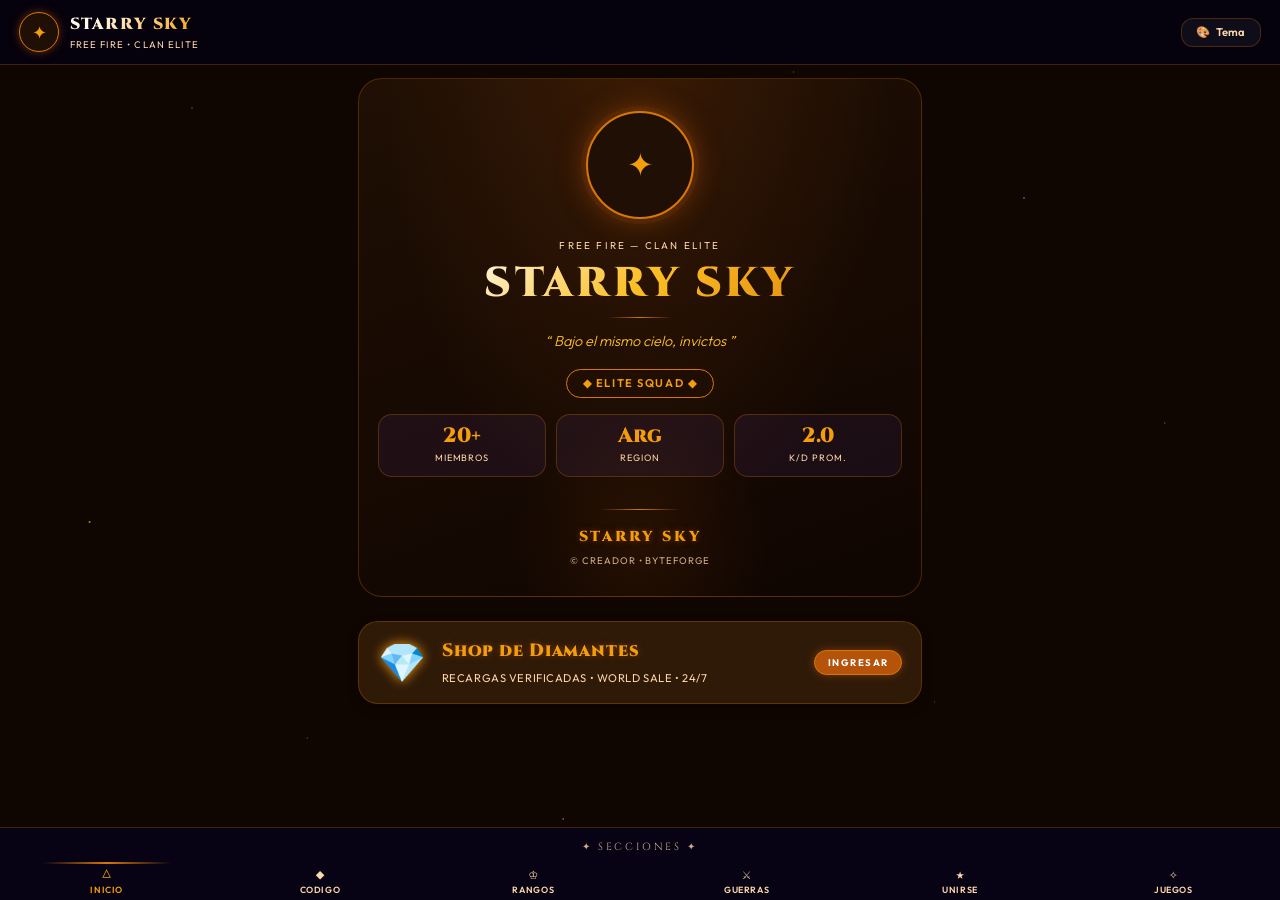
==== commit 4d2403d0: "Add files via upload" ====
--- a/index.html
+++ b/index.html
@@ -2,13 +2,24 @@
 <html lang="es">
 <head>
 <meta charset="UTF-8">
+<base href="./">
 <meta name="viewport" content="width=device-width,initial-scale=1,viewport-fit=cover">
-<meta name="theme-color" content="#05020f">
+<meta name="theme-color" content="#0f0501">
+<meta name="apple-mobile-web-app-capable" content="yes">
+<meta name="apple-mobile-web-app-status-bar-style" content="black-translucent">
+<meta name="apple-mobile-web-app-title" content="Starry Sky">
 <title>Starry Sky | Free Fire</title>
+
+<!-- Iconos -->
+<link rel="icon" type="image/png" sizes="16x16" href="assets/favicon-16x16.png">
+<link rel="icon" type="image/png" sizes="32x32" href="assets/favicon-32x32.png">
+<link rel="apple-touch-icon" sizes="180x180" href="assets/apple-touch-icon.png">
+
+<!-- Fuentes -->
 <link rel="preconnect" href="https://fonts.googleapis.com">
 <link rel="preconnect" href="https://fonts.gstatic.com" crossorigin>
 <link href="https://fonts.googleapis.com/css2?family=Cinzel:wght@600;900&family=Outfit:wght@300;400;500;600&display=swap" rel="stylesheet">
-<link rel="stylesheet" href="style.css">
+<link rel="stylesheet" href="./style.css">
 </head>
 <body>
 
@@ -17,13 +28,24 @@
 <header class="navbar">
   <div class="logo-area">
     <div class="nav-emblem">
-      <img src="assets/logo.png" alt="Starry Sky Logo" onerror="this.style.display='none'; this.nextElementSibling.style.display='block';">
+      <img class="logo-filter" src="assets/logo.png" alt="Starry Sky Logo" onerror="this.style.display='none'; this.nextElementSibling.style.display='block';">
       <span style="display:none;">&#10022;</span>
     </div>
     <div>
       <div class="nav-title">STARRY SKY</div>
       <div class="nav-sub">Free Fire &bull; Clan Elite</div>
     </div>
+  </div>
+  <button class="theme-btn" id="themeBtn">
+    <span>🎨</span> Tema
+  </button>
+  <div class="theme-dropdown" id="themeDropdown">
+    <button class="theme-opt" data-theme="autumn"><span class="emoji">🍂</span> Autumn</button>
+    <button class="theme-opt" data-theme="sakura"><span class="emoji">🌸</span> Sakura</button>
+    <button class="theme-opt" data-theme="ember"><span class="emoji">🔥</span> Ember</button>
+    <button class="theme-opt" data-theme="frost"><span class="emoji">❄️</span> Frost</button>
+    <button class="theme-opt" data-theme="carbon"><span class="emoji">🖤</span> Carbon Black</button>
+    <button class="theme-opt" data-theme="royalCarbon"><span class="emoji">👑</span> Royal Carbon</button>
   </div>
 </header>
 
@@ -46,12 +68,33 @@
         <div class="stat-box"><div class="stat-val">Arg</div><div class="stat-label">Region</div></div>
         <div class="stat-box"><div class="stat-val">2.0</div><div class="stat-label">K/D Prom.</div></div>
       </div>
+      
+      <!-- Footer exclusivo de Inicio -->
+      <div class="hero-footer">
+        <div class="footer-divider"></div>
+        <div class="footer-content">
+          <span class="footer-logo">STARRY SKY</span>
+          <span class="footer-copy-inline">&copy; Creador • ByteForge</span>
+        </div>
+      </div>
+    </div>
+
+    <!-- Tarjeta de acceso a la tienda (independiente) -->
+    <div class="shop-access-card">
+      <a href="./shop/" class="shop-access-link">
+        <span class="shop-access-icon">💎</span>
+        <div class="shop-access-content">
+          <span class="shop-access-title">Shop de Diamantes</span>
+          <span class="shop-access-sub">Recargas verificadas &bull; World Sale &bull; 24/7</span>
+        </div>
+        <span class="shop-access-badge">INGRESAR</span>
+      </a>
     </div>
   </section>
 
   <!-- CODIGO -->
   <section class="view" id="view-codigo">
-    <div class="s-head" style="margin-top:.8rem"><h2>Codigo de Honor <span class="sym">[v0.1]</span></h2></div>
+    <div class="s-head" style="margin-top:.8rem"><h2>Codigo de Honor <span class="sym">[v0.2]</span></h2></div>
     <div class="rules-card">
       <div class="rule-row"><span class="r-sym">&#9670;</span><span><strong>Guerras</strong> &mdash; Minimo 2 participaciones semanales (en caso de emergencia avisar a lider o colider). Ausencia no justificada = falta.</span></div>
       <div class="rule-row"><span class="r-sym">&#9670;</span><span><strong>Respeto</strong> &mdash; Cero toxicidad. Cualquier reporte evaluado por lider/colider.</span></div>
@@ -125,44 +168,16 @@
     </div>
   </section>
 
-  <!-- GALERIA -->
-  <section class="view" id="view-galeria">
-    <div class="s-head" style="margin-top:.8rem"><h2>Galeria <span class="sym">[logros]</span></h2></div>
-    
-    <div class="gallery-tabs">
-      <button class="gallery-tab active" data-gallery="destacados">✠ Jugadores de la semana</button>
-      <button class="gallery-tab" data-gallery="victorias">⌖ Victorias del clan</button>
-    </div>
-
-    <div class="gallery-panel active" id="gallery-destacados">
-      <div class="gallery-grid">
-        <div class="gallery-card"><img src="assets/player1.png" alt="Jugador 1" onerror="this.style.display='none'; this.nextElementSibling.style.display='flex';"><div class="gallery-placeholder">🌟 Player 1</div></div>
-        <div class="gallery-card"><img src="assets/player2.png" alt="Jugador 2" onerror="this.style.display='none'; this.nextElementSibling.style.display='flex';"><div class="gallery-placeholder">🌟 Player 2</div></div>
-        <div class="gallery-card"><img src="assets/player3.png" alt="Jugador 3" onerror="this.style.display='none'; this.nextElementSibling.style.display='flex';"><div class="gallery-placeholder">🌟 Player 3</div></div>
-        <div class="gallery-card"><img src="assets/player4.png" alt="Jugador 4" onerror="this.style.display='none'; this.nextElementSibling.style.display='flex';"><div class="gallery-placeholder">🌟 Player 4</div></div>
-        <div class="gallery-card"><img src="assets/player5.png" alt="Jugador 5" onerror="this.style.display='none'; this.nextElementSibling.style.display='flex';"><div class="gallery-placeholder">🌟 Player 5</div></div>
-        <div class="gallery-card"><img src="assets/player6.png" alt="Jugador 6" onerror="this.style.display='none'; this.nextElementSibling.style.display='flex';"><div class="gallery-placeholder">🌟 Player 6</div></div>
-      </div>
-    </div>
-
-    <div class="gallery-panel" id="gallery-victorias">
-      <div class="gallery-grid">
-        <div class="gallery-card"><img src="assets/win1.png" alt="Victoria 1" onerror="this.style.display='none'; this.nextElementSibling.style.display='flex';"><div class="gallery-placeholder">🏆 Booyah 1</div></div>
-        <div class="gallery-card"><img src="assets/win2.png" alt="Victoria 2" onerror="this.style.display='none'; this.nextElementSibling.style.display='flex';"><div class="gallery-placeholder">🏆 Booyah 2</div></div>
-        <div class="gallery-card"><img src="assets/win3.png" alt="Victoria 3" onerror="this.style.display='none'; this.nextElementSibling.style.display='flex';"><div class="gallery-placeholder">🏆 Booyah 3</div></div>
-        <div class="gallery-card"><img src="assets/win4.png" alt="Victoria 4" onerror="this.style.display='none'; this.nextElementSibling.style.display='flex';"><div class="gallery-placeholder">🏆 Booyah 4</div></div>
-        <div class="gallery-card"><img src="assets/win5.png" alt="Victoria 5" onerror="this.style.display='none'; this.nextElementSibling.style.display='flex';"><div class="gallery-placeholder">🏆 Booyah 5</div></div>
-        <div class="gallery-card"><img src="assets/win6.png" alt="Victoria 6" onerror="this.style.display='none'; this.nextElementSibling.style.display='flex';"><div class="gallery-placeholder">🏆 Booyah 6</div></div>
-      </div>
-    </div>
-    <div class="gallery-note">// Los jugadores destacados rotan cada semana //</div>
-  </section>
-
-  <!-- GUERRAS (NUEVA SECCIÓN) -->
+  <!-- GUERRAS -->
   <section class="view" id="view-guerras">
     <div class="s-head" style="margin-top:.8rem"><h2>Guerras de Clan <span class="sym">[combate]</span></h2></div>
     
-    <!-- Botón Horarios (desplegable) -->
+    <div class="war-countdown-container" id="warCountdownContainer">
+      <div class="war-status-badge" id="warStatusBadge">⚔️ PRÓXIMA GUERRA ⚔️</div>
+      <div class="war-timer" id="warTimer">00d 00h 00m</div>
+      <div class="war-next-info" id="warNextInfo">Próxima guerra en</div>
+    </div>
+
     <div class="war-section">
       <button class="war-toggle-btn" data-war-toggle="horarios">
         <span class="war-icon">⏱️</span> Horarios de guerra
@@ -179,7 +194,6 @@
       </div>
     </div>
 
-    <!-- Botón Información Completa (desplegable) -->
     <div class="war-section">
       <button class="war-toggle-btn" data-war-toggle="info">
         <span class="war-icon">📜</span> Información completa sobre guerra
@@ -189,13 +203,11 @@
         <div class="war-text-content">
           <p><strong>⚔️ ¿Cómo funcionan las guerras de clan en Starry Sky?</strong></p>
           <p>Las guerras de clan son eventos de 3 veces por semana donde competimos contra otros clanes para ganar placas y puntos de honor. La participación es <strong>obligatoria</strong> para mantener la actividad y el espíritu competitivo.</p>
-          
           <p><strong>📌 Reglas básicas:</strong></p>
           <ul>
             <li>✓ Cada miembro debe acumular <strong>mínimo 50 puntos semanales</strong> en guerras.
             <li>! aún estamos mejorando el servidor.. 
           <p><strong>📢 Estrategias recomendadas:</strong> Coordinarse por el grupo de WhatsApp, rotar roles (francotirador, apoyo, asalto) y nunca rendirse. ¡Cada partida suma!</p>
-          
           <p class="war-footer-msg">// Para dudas, contacta al Colider o Líder //</p>
         </div>
       </div>
@@ -250,36 +262,31 @@
 
 </div>
 
-<footer>
-  <div class="footer-name">STARRY SKY</div>
-  <div class="footer-copy">&copy; 2025 Starry Sky Clan &mdash; Todos los derechos reservados</div>
-</footer>
-
+<!-- Navegación inferior -->
 <nav class="bottom-nav" role="navigation" aria-label="Navegacion principal">
-  <button class="tab-btn active" data-view="inicio">
-    <span class="t-icon">&#9651;</span><span class="t-label">Inicio</span>
-  </button>
-  <button class="tab-btn" data-view="codigo">
-    <span class="t-icon">&#9670;</span><span class="t-label">Codigo</span>
-  </button>
-  <button class="tab-btn" data-view="jerarquia">
-    <span class="t-icon">&#9812;</span><span class="t-label">Rangos</span>
-  </button>
-  <button class="tab-btn" data-view="galeria">
-    <span class="t-icon">&#9055;</span><span class="t-label">Galeria</span>
-  </button>
-  <button class="tab-btn" data-view="guerras">
-    <span class="t-icon">⚔</span><span class="t-label">Guerras</span>
-  </button>
-  <button class="tab-btn" data-view="unirse">
-    <span class="t-icon">&#9733;</span><span class="t-label">Unirse</span>
-  </button>
-  <button class="tab-btn" data-view="juegos">
-    <span class="t-icon">&#10023;</span><span class="t-label">Juegos</span>
-  </button>
+  <div class="sections-title">✦ SECCIONES ✦</div>
+  <div class="nav-buttons">
+    <button class="tab-btn active" data-view="inicio">
+      <span class="t-icon">&#9651;</span><span class="t-label">Inicio</span>
+    </button>
+    <button class="tab-btn" data-view="codigo">
+      <span class="t-icon">&#9670;</span><span class="t-label">Codigo</span>
+    </button>
+    <button class="tab-btn" data-view="jerarquia">
+      <span class="t-icon">&#9812;</span><span class="t-label">Rangos</span>
+    </button>
+    <button class="tab-btn" data-view="guerras" id="warTabBtn">
+      <span class="t-icon">⚔</span><span class="t-label">Guerras</span>
+    </button>
+    <button class="tab-btn" data-view="unirse">
+      <span class="t-icon">&#9733;</span><span class="t-label">Unirse</span>
+    </button>
+    <button class="tab-btn" data-view="juegos">
+      <span class="t-icon">&#10023;</span><span class="t-label">Juegos</span>
+    </button>
+  </div>
 </nav>
 
-<!-- Modal para ingresar ID de Free Fire -->
 <div id="idModal" class="modal">
   <div class="modal-content">
     <span class="modal-close">&times;</span>
@@ -294,6 +301,6 @@
   </div>
 </div>
 
-<script src="script.js"></script>
+<script src="./script.js"></script>
 </body>
 </html>
--- a/style.css
+++ b/style.css
@@ -1,10 +1,45 @@
 *,*::before,*::after{margin:0;padding:0;box-sizing:border-box}
+
 :root{
-  --void:#05020f;--deep:#0b0720;--card:#0f0a24;--card2:#130d2c;
-  --v1:#6d28d9;--v2:#8b5cf6;--v3:#a78bfa;--v4:#c4b5fd;
-  --silver:#dde4f0;--mist:#8892aa;--gold:#c9a84c;
-  --border:rgba(139,92,246,.18);--glow:rgba(109,40,217,.4);
-}
+  --void:#0f0501;
+  --deep:#1f0f04;
+  --card:#2f1a08;
+  --card2:#40260c;
+  --v1:#b45309;
+  --v2:#d97706;
+  --v3:#f59e0b;
+  --v4:#fbbf24;
+  --silver:#fffbeb;
+  --mist:#fed7aa;
+  --gold:#fcd34d;
+  --border:rgba(217,119,6,.28);
+  --glow:rgba(180,83,9,.55);
+  --heroGradient1:rgba(180,83,9,.2);
+  --heroGradient2:#1f0f04;
+  --heroGradient3:#0f0501;
+  --heroGlow:rgba(217,119,6,0.2);
+  --heroAfter:rgba(180,83,9,.12);
+  --heroShadow:rgba(180,83,9,.1);
+  --ruleBorder:rgba(217,119,6,.07);
+  --rankLeaderBg:#2f1a08;
+  --rankRecruitBorder:#4a5b3d;
+  --rankRecruitSym:#6b8c5a;
+  --perkBg:rgba(217,119,6,.12);
+  --perkBorder:rgba(217,119,6,.2);
+  --applyBg:rgba(180,83,9,.1);
+  --applyBorder:rgba(180,83,9,.24);
+  --comingBg:rgba(180,83,9,.16);
+  --gameIconBg:rgba(217,119,6,.1);
+  --gameInfoColor:#5a3a25;
+  --footerColor:#3a2515;
+  --starColor1:rgba(251,191,36,.7);
+  --starColor2:rgba(251,191,36,.5);
+  --starColor3:rgba(251,191,36,.8);
+  --starColor4:rgba(251,191,36,.4);
+  --starColor5:rgba(251,191,36,.6);
+  --starColor6:rgba(251,191,36,.9);
+}
+
 html{scroll-behavior:smooth;height:100%}
 body{
   background:var(--void);
@@ -12,7 +47,7 @@
   color:var(--silver);
   line-height:1.55;
   overflow-x:hidden;
-  padding-bottom:72px;
+  padding-bottom:0;
   animation: bodyFadeIn 0.6s cubic-bezier(0.2, 0.9, 0.4, 1.1);
 }
 @keyframes bodyFadeIn {
@@ -20,42 +55,27 @@
   100% { opacity: 1; transform: scale(1); }
 }
 
-/* STARS CSS-only */
+/* Estrellas */
 .stars-bg{position:fixed;inset:0;z-index:0;pointer-events:none;overflow:hidden}
 .stars-bg::before,.stars-bg::after{
   content:'';position:absolute;inset:0;
-  background-image:
-    radial-gradient(1px 1px at 15% 12%,rgba(196,181,253,.7) 0%,transparent 100%),
-    radial-gradient(1px 1px at 62% 8%,rgba(196,181,253,.5) 0%,transparent 100%),
-    radial-gradient(1.2px 1.2px at 80% 22%,rgba(196,181,253,.8) 0%,transparent 100%),
-    radial-gradient(1px 1px at 33% 35%,rgba(196,181,253,.4) 0%,transparent 100%),
-    radial-gradient(1px 1px at 91% 47%,rgba(196,181,253,.6) 0%,transparent 100%),
-    radial-gradient(1.5px 1.5px at 7% 58%,rgba(196,181,253,.9) 0%,transparent 100%),
-    radial-gradient(1px 1px at 55% 65%,rgba(196,181,253,.5) 0%,transparent 100%),
-    radial-gradient(1px 1px at 73% 78%,rgba(196,181,253,.6) 0%,transparent 100%),
-    radial-gradient(1px 1px at 24% 82%,rgba(196,181,253,.4) 0%,transparent 100%),
-    radial-gradient(1.2px 1.2px at 44% 91%,rgba(196,181,253,.7) 0%,transparent 100%),
-    radial-gradient(1px 1px at 88% 94%,rgba(196,181,253,.5) 0%,transparent 100%),
-    radial-gradient(1px 1px at 3% 97%,rgba(196,181,253,.6) 0%,transparent 100%);
   animation:twinkle 6s ease-in-out infinite alternate;
 }
 .stars-bg::after{
-  background-image:
-    radial-gradient(1px 1px at 48% 4%,rgba(196,181,253,.5) 0%,transparent 100%),
-    radial-gradient(1px 1px at 19% 28%,rgba(196,181,253,.6) 0%,transparent 100%),
-    radial-gradient(1.5px 1.5px at 68% 41%,rgba(196,181,253,.8) 0%,transparent 100%),
-    radial-gradient(1px 1px at 38% 54%,rgba(196,181,253,.4) 0%,transparent 100%),
-    radial-gradient(1px 1px at 85% 62%,rgba(196,181,253,.7) 0%,transparent 100%),
-    radial-gradient(1px 1px at 11% 74%,rgba(196,181,253,.5) 0%,transparent 100%),
-    radial-gradient(1.2px 1.2px at 57% 88%,rgba(196,181,253,.6) 0%,transparent 100%);
   animation-delay:3s;animation-duration:8s;
 }
 @keyframes twinkle{from{opacity:.35}to{opacity:.9}}
 
-/* LAYOUT */
-.page{position:relative;z-index:1;max-width:600px;margin:0 auto;padding:0 1.1rem 1.5rem}
-
-/* NAVBAR */
+/* Layout */
+.page{
+  position:relative;
+  z-index:1;
+  max-width:600px;
+  margin:0 auto;
+  padding:0 1.1rem 5rem;
+}
+
+/* Navbar */
 .navbar{
   position:sticky;top:0;z-index:100;
   display:flex;align-items:center;justify-content:space-between;
@@ -75,14 +95,130 @@
 .nav-title{font-family:'Cinzel',serif;font-weight:900;font-size:1rem;letter-spacing:.1em;background:linear-gradient(120deg,var(--silver) 20%,var(--v3));-webkit-background-clip:text;background-clip:text;color:transparent}
 .nav-sub{font-size:.6rem;color:var(--mist);letter-spacing:.12em;text-transform:uppercase;margin-top:.04rem}
 
-/* BOTTOM TAB NAV - ANIMACIÓN SECUENCIAL (sube uno, baja, luego el siguiente) */
+/* Selector de tema */
+.theme-btn {
+  background: rgba(255,255,255,0.05);
+  border: 1px solid var(--border);
+  border-radius: 12px;
+  padding: 0.4rem 0.9rem;
+  cursor: pointer;
+  transition: all 0.2s ease;
+  display: flex;
+  align-items: center;
+  gap: 0.4rem;
+  font-family: 'Outfit', sans-serif;
+  font-size: 0.7rem;
+  font-weight: 600;
+  color: var(--mist);
+  backdrop-filter: blur(4px);
+}
+.theme-btn:hover {
+  background: var(--v1);
+  border-color: var(--v2);
+  color: white;
+  transform: translateY(-1px);
+}
+.theme-dropdown {
+  position: absolute;
+  top: 55px;
+  right: 10px;
+  background: var(--card2);
+  border: 1px solid var(--border);
+  border-radius: 16px;
+  padding: 0.5rem;
+  min-width: 170px;
+  backdrop-filter: blur(20px);
+  display: none;
+  flex-direction: column;
+  gap: 0.3rem;
+  z-index: 200;
+  box-shadow: 0 8px 20px rgba(0,0,0,0.3);
+  animation: fadeIn 0.15s ease;
+}
+.theme-dropdown.active { display: flex; }
+.theme-opt {
+  background: var(--card);
+  border: none;
+  border-radius: 10px;
+  padding: 0.5rem 0.8rem;
+  font-size: 0.7rem;
+  font-family: 'Outfit', sans-serif;
+  font-weight: 500;
+  color: var(--silver);
+  cursor: pointer;
+  transition: all 0.15s ease;
+  text-align: left;
+  display: flex;
+  align-items: center;
+  gap: 0.5rem;
+}
+.theme-opt:hover {
+  background: var(--v1);
+  transform: translateX(4px);
+}
+.theme-opt .emoji { font-size: 0.9rem; }
+
+/* Toast de tema */
+.theme-toast {
+  position: fixed;
+  bottom: 80px;
+  left: 50%;
+  transform: translateX(-50%);
+  background: var(--card2);
+  color: var(--v4);
+  padding: 0.5rem 1.2rem;
+  border-radius: 40px;
+  font-size: 0.8rem;
+  font-weight: 500;
+  border: 1px solid var(--border);
+  box-shadow: 0 4px 12px rgba(0,0,0,0.3);
+  z-index: 9999;
+  animation: toastInOut 1.5s ease forwards;
+  pointer-events: none;
+}
+@keyframes toastInOut {
+  0% { opacity: 0; transform: translateX(-50%) translateY(10px); }
+  15% { opacity: 1; transform: translateX(-50%) translateY(0); }
+  85% { opacity: 1; transform: translateX(-50%) translateY(0); }
+  100% { opacity: 0; transform: translateX(-50%) translateY(-10px); }
+}
+
+/* Filtros logo (6 temas) */
+.logo-filter[data-theme="autumn"] { filter: brightness(0) saturate(100%) invert(71%) sepia(54%) saturate(1234%) hue-rotate(346deg) brightness(99%) contrast(95%); }
+.logo-filter[data-theme="sakura"] { filter: brightness(0) saturate(100%) invert(49%) sepia(75%) saturate(1530%) hue-rotate(268deg) brightness(98%) contrast(94%); }
+.logo-filter[data-theme="ember"] { filter: brightness(0) saturate(100%) invert(42%) sepia(91%) saturate(1743%) hue-rotate(333deg) brightness(99%) contrast(96%); }
+.logo-filter[data-theme="frost"] { filter: brightness(0) saturate(100%) invert(55%) sepia(43%) saturate(1497%) hue-rotate(187deg) brightness(97%) contrast(94%); }
+.logo-filter[data-theme="carbon"] { filter: brightness(0) saturate(100%) invert(71%) sepia(54%) saturate(1234%) hue-rotate(346deg) brightness(99%) contrast(95%); }
+.logo-filter[data-theme="royalCarbon"] { filter: brightness(0) saturate(100%) invert(71%) sepia(54%) saturate(1234%) hue-rotate(346deg) brightness(99%) contrast(95%); }
+
+/* Navegación inferior */
 .bottom-nav{
-  position:fixed;bottom:0;left:0;right:0;z-index:200;
+  position:fixed;
+  bottom:0;left:0;right:0;z-index:200;
   background:rgba(8,4,22,.97);
   backdrop-filter:blur(20px);-webkit-backdrop-filter:blur(20px);
   border-top:1px solid var(--border);
-  display:flex;justify-content:space-around;align-items:stretch;
-  height:68px;padding-bottom:env(safe-area-inset-bottom);
+  display:flex;
+  flex-direction:column;
+  align-items:stretch;
+  padding:0.5rem 0 0.2rem;
+  padding-bottom:env(safe-area-inset-bottom);
+}
+.sections-title {
+  text-align: center;
+  font-family: 'Cinzel', serif;
+  font-size: 0.65rem;
+  letter-spacing: 0.25em;
+  color: var(--mist);
+  margin: 0.2rem 0 0.4rem;
+  opacity: 0.8;
+  text-transform: uppercase;
+}
+.nav-buttons {
+  display: flex;
+  justify-content: space-around;
+  align-items: stretch;
+  width: 100%;
 }
 .tab-btn{
   flex:1;display:flex;flex-direction:column;align-items:center;justify-content:center;gap:.2rem;
@@ -90,40 +226,6 @@
   transition:color .2s;padding:.3rem .15rem;font-family:'Outfit',sans-serif;
   -webkit-tap-highlight-color:transparent;position:relative;
 }
-
-/* ANIMACIÓN SECUENCIAL - cada botón espera a que el anterior baje */
-.tab-btn {
-  animation: sequentialWave 8.0s ease-in-out infinite;
-  animation-fill-mode: both;
-}
-
-/* Delays para que suban uno después del otro */
-.tab-btn:nth-child(1) { animation-delay: 0s; }
-.tab-btn:nth-child(2) { animation-delay: 0.50s; }
-.tab-btn:nth-child(3) { animation-delay: 1.00s; }
-.tab-btn:nth-child(4) { animation-delay: 1.50s; }
-.tab-btn:nth-child(5) { animation-delay: 2.00s; }
-.tab-btn:nth-child(6) { animation-delay: 2.50s; }
-.tab-btn:nth-child(7) { animation-delay: 3.00s; }
-
-@keyframes sequentialWave {
-  0%, 100% { 
-    transform: translateY(0px); 
-    color: var(--mist);
-    text-shadow: none;
-  }
-  15%, 35% { 
-    transform: translateY(-3px); 
-    color: #c4b5fd;
-    text-shadow: 0 0 5px #a78bfa, 0 0 2px #8b5cf6;
-  }
-  50%, 100% { 
-    transform: translateY(0px); 
-    color: var(--mist);
-    text-shadow: none;
-  }
-}
-
 .tab-btn .t-icon{font-size:.9rem;font-family:monospace;line-height:1;transition:color .2s,transform .2s}
 .tab-btn .t-label{font-size:.56rem;letter-spacing:.07em;text-transform:uppercase;font-weight:600}
 .tab-btn::after{content:'';position:absolute;top:0;left:20%;right:20%;height:2px;background:linear-gradient(90deg,transparent,var(--v2),transparent);opacity:0;transition:opacity .2s;border-radius:0 0 2px 2px}
@@ -131,7 +233,19 @@
 .tab-btn.active .t-icon{transform:translateY(-2px)}
 .tab-btn.active::after{opacity:1}
 
-/* VIEWS */
+/* Llamarada guerra */
+.tab-btn.war-glow {
+  animation: warPulse 1.2s ease-in-out infinite;
+  color: var(--v2);
+  text-shadow: 0 0 8px var(--v2);
+}
+@keyframes warPulse {
+  0% { text-shadow: 0 0 0px var(--v2); color: var(--v2); }
+  50% { text-shadow: 0 0 12px var(--v2), 0 0 4px var(--v1); color: var(--v4); }
+  100% { text-shadow: 0 0 0px var(--v2); color: var(--v2); }
+}
+
+/* Views */
 .view{display:none;animation:fadeIn 0.4s cubic-bezier(0.2, 0.9, 0.4, 1.1)}
 .view.active{display:block}
 @keyframes fadeIn{
@@ -139,22 +253,22 @@
   to{opacity:1;transform:translateY(0);filter:blur(0);}
 }
 
-/* HERO */
+/* Hero + Footer integrado */
 .hero{
   margin-top:.8rem;
-  background:radial-gradient(ellipse at 50% -10%,rgba(109,40,217,.2) 0%,transparent 65%),linear-gradient(160deg,#0e0830,#05020f);
+  background: radial-gradient(ellipse at 50% -10%, var(--heroGradient1) 0%, transparent 65%), linear-gradient(160deg, var(--heroGradient2), var(--heroGradient3));
   border:1px solid var(--border);border-radius:24px;
   padding:2rem 1.2rem 1.8rem;text-align:center;overflow:hidden;position:relative;
   animation: heroGlow 1s ease-out;
 }
 @keyframes heroGlow{
   0%{box-shadow:0 0 0 rgba(139,92,246,0);opacity:0;transform:scale(0.96);}
-  100%{box-shadow:0 0 20px rgba(139,92,246,0.2);opacity:1;transform:scale(1);}
-}
-.hero::after{content:'';position:absolute;bottom:-80px;left:50%;transform:translateX(-50%);width:260px;height:260px;border-radius:50%;background:radial-gradient(circle,rgba(109,40,217,.12),transparent 70%);pointer-events:none}
+  100%{box-shadow:0 0 20px var(--heroGlow);opacity:1;transform:scale(1);}
+}
+.hero::after{content:'';position:absolute;bottom:-80px;left:50%;transform:translateX(-50%);width:260px;height:260px;border-radius:50%;background:radial-gradient(circle,var(--heroAfter),transparent 70%);pointer-events:none}
 .hero-emblem{
   width:108px;height:108px;margin:0 auto 1.2rem;border-radius:50%;
-  border:2px solid var(--v2);box-shadow:0 0 0 5px rgba(109,40,217,.1),0 0 28px var(--glow);
+  border:2px solid var(--v2);box-shadow:0 0 0 5px var(--heroShadow),0 0 28px var(--glow);
   background:var(--deep);display:flex;align-items:center;justify-content:center;
   font-size:2rem;color:var(--v3);overflow:hidden;
 }
@@ -169,89 +283,80 @@
 .stat-val{font-family:'Cinzel',serif;font-size:1.3rem;font-weight:900;color:var(--v3);line-height:1}
 .stat-label{font-size:.58rem;color:var(--mist);letter-spacing:.1em;text-transform:uppercase;margin-top:.22rem}
 
-/* GALERÍA */
-.gallery-tabs{
-  display:flex;
-  gap:0.8rem;
-  margin-bottom:1.2rem;
-  border-bottom:1px solid var(--border);
-  padding-bottom:0.5rem;
-}
-.gallery-tab{
-  background:none;
-  border:none;
-  font-family:'Outfit',sans-serif;
-  font-weight:600;
-  font-size:0.85rem;
-  color:var(--mist);
-  padding:0.4rem 0.8rem;
-  cursor:pointer;
-  transition:all 0.2s ease;
-  border-radius:40px;
-}
-.gallery-tab.active{
-  color:var(--v3);
-  background:rgba(139,92,246,0.15);
-  text-shadow:0 0 4px var(--glow);
-}
-.gallery-panel{
-  display:none;
-  animation: fadeSlideUp 0.3s ease;
-}
-.gallery-panel.active{
-  display:block;
-}
-@keyframes fadeSlideUp{
-  from{opacity:0;transform:translateY(12px);}
-  to{opacity:1;transform:translateY(0);}
-}
-.gallery-grid{
-  display:grid;
-  grid-template-columns:repeat(auto-fill,minmax(150px,1fr));
-  gap:0.8rem;
-}
-.gallery-card{
-  aspect-ratio:1/1;
-  background:var(--card);
-  border:1px solid var(--border);
-  border-radius:18px;
-  overflow:hidden;
-  position:relative;
-  transition:transform 0.2s, box-shadow 0.2s;
-}
-.gallery-card:hover{
-  transform:scale(1.02);
-  box-shadow:0 8px 20px rgba(0,0,0,0.3);
-}
-.gallery-card img{
-  width:100%;
-  height:100%;
-  object-fit:cover;
-}
-.gallery-placeholder{
-  display:none;
-  width:100%;
-  height:100%;
-  align-items:center;
-  justify-content:center;
-  background:var(--card2);
-  color:var(--v3);
-  font-size:0.75rem;
-  text-align:center;
-  padding:0.5rem;
-}
-.gallery-note{
-  text-align:center;
-  font-size:0.65rem;
-  color:#3d3555;
-  margin-top:1rem;
-  letter-spacing:0.08em;
-}
-
-/* SECCIÓN GUERRAS */
-.war-section {
+/* Footer exclusivo de Inicio */
+.hero-footer {
+  margin-top: 2rem;
+  position: relative;
+  z-index: 2;
+}
+.footer-divider {
+  width: 80px;
+  height: 1px;
+  margin: 0 auto 1rem;
+  background: linear-gradient(90deg, transparent, var(--v2), transparent);
+}
+.footer-content {
+  display: flex;
+  flex-direction: column;
+  align-items: center;
+  gap: 0.25rem;
+}
+.footer-logo {
+  font-family: 'Cinzel', serif;
+  font-size: 0.9rem;
+  font-weight: 900;
+  letter-spacing: 0.2em;
+  color: var(--v3);
+  text-shadow: 0 0 6px var(--glow);
+}
+.footer-copy-inline {
+  font-size: 0.6rem;
+  color: var(--mist);
+  letter-spacing: 0.1em;
+  text-transform: uppercase;
+  opacity: 0.8;
+}
+
+/* Contador de guerra */
+.war-countdown-container {
+  background: var(--card);
+  border: 1px solid var(--border);
+  border-radius: 20px;
+  padding: 1rem;
   margin-bottom: 1.2rem;
-}
+  text-align: center;
+  backdrop-filter: blur(4px);
+}
+.war-status-badge {
+  font-family: 'Cinzel', serif;
+  font-size: 0.75rem;
+  font-weight: 600;
+  letter-spacing: 0.1em;
+  color: var(--gold);
+  background: rgba(212,175,55,0.15);
+  display: inline-block;
+  padding: 0.2rem 0.8rem;
+  border-radius: 40px;
+  margin-bottom: 0.6rem;
+}
+.war-timer {
+  font-family: 'Cinzel', monospace;
+  font-size: 1.8rem;
+  font-weight: 900;
+  color: var(--v3);
+  letter-spacing: 0.05em;
+  text-shadow: 0 0 6px var(--glow);
+  margin: 0.2rem 0;
+}
+.war-next-info {
+  font-size: 0.65rem;
+  color: var(--mist);
+  text-transform: uppercase;
+  letter-spacing: 0.1em;
+}
+
+/* Sección guerras */
+.war-section { margin-bottom: 1.2rem; }
 .war-toggle-btn {
   width: 100%;
   display: flex;
@@ -275,17 +380,9 @@
   border-color: var(--v2);
   box-shadow: 0 0 8px var(--glow);
 }
-.war-icon {
-  font-size: 1.2rem;
-}
-.war-arrow {
-  transition: transform 0.2s ease;
-  font-size: 0.8rem;
-  color: var(--mist);
-}
-.war-toggle-btn.active .war-arrow {
-  transform: rotate(180deg);
-}
+.war-icon { font-size: 1.2rem; }
+.war-arrow { transition: transform 0.2s ease; font-size: 0.8rem; color: var(--mist); }
+.war-toggle-btn.active .war-arrow { transform: rotate(180deg); }
 .war-panel {
   display: none;
   background: var(--card);
@@ -295,27 +392,18 @@
   padding: 1rem;
   animation: fadeSlideUp 0.25s ease;
 }
-.war-panel.active {
-  display: block;
-}
-.war-time-list {
-  display: flex;
-  flex-direction: column;
-  gap: 0.7rem;
-}
+.war-panel.active { display: block; }
+.war-time-list { display: flex; flex-direction: column; gap: 0.7rem; }
 .time-row {
   display: flex;
   align-items: center;
   gap: 0.8rem;
   padding: 0.5rem 0.8rem;
-  background: rgba(139,92,246,0.05);
+  background: var(--perkBg);
   border-radius: 40px;
   font-size: 0.85rem;
 }
-.flag {
-  font-size: 1.2rem;
-  min-width: 32px;
-}
+.flag { font-size: 1.2rem; min-width: 32px; }
 .war-note {
   font-size: 0.65rem;
   color: var(--mist);
@@ -324,38 +412,17 @@
   padding-top: 0.6rem;
   border-top: 1px solid var(--border);
 }
-.war-text-content {
-  font-size: 0.85rem;
-  line-height: 1.6;
-  color: var(--silver);
-}
-.war-text-content p {
-  margin-bottom: 0.8rem;
-}
-.war-text-content ul {
-  margin: 0.6rem 0 0.8rem 1.2rem;
-  list-style: none;
-}
-.war-text-content li {
-  margin-bottom: 0.4rem;
-  position: relative;
-}
-.war-footer-msg {
-  font-size: 0.7rem;
-  text-align: center;
-  color: var(--v2);
-  margin-top: 1rem;
-  font-style: italic;
-}
-
-/* MODAL */
+.war-text-content { font-size: 0.85rem; line-height: 1.6; color: var(--silver); }
+.war-text-content p { margin-bottom: 0.8rem; }
+.war-text-content ul { margin: 0.6rem 0 0.8rem 1.2rem; list-style: none; }
+.war-text-content li { margin-bottom: 0.4rem; position: relative; }
+.war-footer-msg { font-size: 0.7rem; text-align: center; color: var(--v2); margin-top: 1rem; font-style: italic; }
+
+/* Modal */
 .modal{
   display:none;
   position:fixed;
-  top:0;
-  left:0;
-  width:100%;
-  height:100%;
+  top:0;left:0;width:100%;height:100%;
   background:rgba(0,0,0,0.8);
   backdrop-filter:blur(8px);
   z-index:1000;
@@ -377,24 +444,9 @@
   from{opacity:0;transform:scale(0.92);}
   to{opacity:1;transform:scale(1);}
 }
-.modal-close{
-  position:absolute;
-  top:12px;
-  right:16px;
-  font-size:1.6rem;
-  cursor:pointer;
-  color:var(--mist);
-}
-.modal-content h3{
-  font-family:'Cinzel',serif;
-  margin-bottom:0.8rem;
-  color:var(--v3);
-}
-.modal-content p{
-  font-size:0.85rem;
-  margin-bottom:1rem;
-  color:var(--silver);
-}
+.modal-close{position:absolute;top:12px;right:16px;font-size:1.6rem;cursor:pointer;color:var(--mist);}
+.modal-content h3{font-family:'Cinzel',serif;margin-bottom:0.8rem;color:var(--v3);}
+.modal-content p{font-size:0.85rem;margin-bottom:1rem;color:var(--silver);}
 #ffIdInput{
   width:100%;
   padding:0.8rem;
@@ -407,52 +459,21 @@
   margin-bottom:1rem;
   outline:none;
 }
-#ffIdInput:focus{
-  border-color:var(--v2);
-  box-shadow:0 0 8px var(--glow);
-}
-.modal-buttons{
-  display:flex;
-  gap:0.8rem;
-  justify-content:center;
-}
-.modal-btn{
-  padding:0.5rem 1.2rem;
-  border-radius:40px;
-  border:none;
-  font-weight:600;
-  cursor:pointer;
-  transition:0.2s;
-}
-.modal-btn.cancel{
-  background:transparent;
-  border:1px solid var(--border);
-  color:var(--mist);
-}
-.modal-btn.continue{
-  background:var(--v1);
-  color:white;
-  opacity:0.6;
-  cursor:not-allowed;
-}
-.modal-btn.continue.active{
-  opacity:1;
-  cursor:pointer;
-  background:var(--v2);
-}
-.modal-note{
-  font-size:0.65rem;
-  color:var(--mist);
-  margin-top:1rem;
-}
-
-/* RESTO DE ESTILOS */
+#ffIdInput:focus{ border-color:var(--v2); box-shadow:0 0 8px var(--glow); }
+.modal-buttons{ display:flex; gap:0.8rem; justify-content:center; }
+.modal-btn{ padding:0.5rem 1.2rem; border-radius:40px; border:none; font-weight:600; cursor:pointer; transition:0.2s; }
+.modal-btn.cancel{ background:transparent; border:1px solid var(--border); color:var(--mist); }
+.modal-btn.continue{ background:var(--v1); color:white; opacity:0.6; cursor:not-allowed; }
+.modal-btn.continue.active{ opacity:1; cursor:pointer; background:var(--v2); }
+.modal-note{ font-size:0.65rem; color:var(--mist); margin-top:1rem; }
+
+/* Estilos generales */
 .s-head{display:flex;align-items:center;gap:.75rem;margin:1.2rem 0 .9rem}
 .s-head::before{content:'';display:block;width:3px;height:20px;background:linear-gradient(180deg,var(--v1),var(--v3));border-radius:3px;flex-shrink:0}
 .s-head h2{font-family:'Cinzel',serif;font-size:1.05rem;font-weight:900;letter-spacing:.06em;color:var(--silver)}
 .s-head .sym{font-family:monospace;font-size:.75rem;color:var(--v2);margin-left:.3rem}
 .rules-card{background:var(--card);border:1px solid var(--border);border-radius:20px;overflow:hidden}
-.rule-row{display:flex;align-items:flex-start;gap:.85rem;padding:.82rem 1.1rem;border-bottom:1px solid rgba(139,92,246,.07);font-size:.87rem}
+.rule-row{display:flex;align-items:flex-start;gap:.85rem;padding:.82rem 1.1rem;border-bottom:1px solid var(--ruleBorder);font-size:.87rem}
 .rule-row:last-child{border-bottom:none}
 .r-sym{font-family:monospace;color:var(--v2);font-size:.75rem;min-width:24px;padding-top:.1rem;flex-shrink:0}
 .rule-row strong{color:var(--v4)}
@@ -462,18 +483,19 @@
 .rtab.active{background:var(--v1);border-color:var(--v2);color:#fff}
 .rank-panel{display:none}
 .rank-panel.active{display:block;animation:fadeIn .2s ease}
-.rank-card{background:var(--card);border-radius:20px;border:1px solid var(--border);border-left:5px solid;padding:1.2rem;display:flex;align-items:flex-start;gap:1rem;margin-bottom:.8rem}
-.rank-card.r-leader{border-left-color:var(--v2);background:linear-gradient(100deg,#130d2e,var(--card))}
+.rank-card{background:var(--card);border-radius:20px;border:1px solid var(--border);border-left:5px solid;padding:1.2rem;display:flex;align-items:flex-start;gap:1rem;margin-bottom:.8rem;transition: transform 0.2s, box-shadow 0.2s;}
+.rank-card:hover{transform: translateY(-3px); box-shadow: 0 8px 20px rgba(0,0,0,0.2);}
+.rank-card.r-leader{border-left-color:var(--v2);background:linear-gradient(100deg,var(--rankLeaderBg),var(--card));}
 .rank-card.r-elder{border-left-color:var(--gold)}
 .rank-card.r-elite{border-left-color:var(--v3)}
-.rank-card.r-recruit{border-left-color:#3d4a6b}
+.rank-card.r-recruit{border-left-color:var(--rankRecruitBorder);}
 .rk-sym{font-size:1.8rem;min-width:44px;text-align:center;line-height:1;color:var(--v3)}
 .rank-card.r-elder .rk-sym{color:var(--gold)}
-.rank-card.r-recruit .rk-sym{color:#4a5880}
+.rank-card.r-recruit .rk-sym{color:var(--rankRecruitSym);}
 .rk-body h3{font-family:'Cinzel',serif;font-size:1rem;font-weight:700;color:var(--silver);letter-spacing:.04em;margin-bottom:.3rem}
 .rk-body p{font-size:.82rem;color:var(--mist);line-height:1.58}
 .rk-perks{display:flex;flex-wrap:wrap;gap:.4rem;margin-top:.7rem}
-.perk{background:rgba(139,92,246,.12);border:1px solid rgba(139,92,246,.2);border-radius:30px;padding:.2rem .65rem;font-size:.63rem;letter-spacing:.07em;color:var(--v4);font-weight:500}
+.perk{background:var(--perkBg);border:1px solid var(--perkBorder);border-radius:30px;padding:.2rem .65rem;font-size:.63rem;letter-spacing:.07em;color:var(--v4);font-weight:500}
 .rank-card.r-elder .perk{background:rgba(201,168,76,.1);border-color:rgba(201,168,76,.2);color:var(--gold)}
 .req-box{background:var(--card);border:1px solid rgba(201,168,76,.22);border-radius:22px;padding:1.4rem 1.2rem}
 .req-title-sm{font-size:.6rem;letter-spacing:.2em;text-transform:uppercase;color:var(--mist);margin-bottom:.5rem;text-align:center}
@@ -483,23 +505,123 @@
 .req-row{display:flex;align-items:flex-start;gap:.8rem;font-size:.86rem;color:var(--silver)}
 .req-row .sym{font-family:monospace;color:var(--v2);font-size:.75rem;min-width:20px;padding-top:.12rem}
 .req-row strong{color:var(--v4)}
-.apply-box{margin-top:1.1rem;background:rgba(109,40,217,.1);border:1px solid rgba(109,40,217,.24);border-radius:18px;padding:1.1rem 1.1rem;text-align:center}
+.apply-box{margin-top:1.1rem;background:var(--applyBg);border:1px solid var(--applyBorder);border-radius:18px;padding:1.1rem 1.1rem;text-align:center}
 .apply-box p{font-size:.8rem;color:var(--mist);margin-bottom:.8rem}
 .social-row{display:flex;justify-content:center;gap:.55rem;flex-wrap:wrap}
 .s-btn{display:inline-flex;align-items:center;gap:.4rem;background:var(--card2);border:1px solid var(--border);color:var(--silver);text-decoration:none;padding:.4rem .95rem;border-radius:40px;font-size:.76rem;font-weight:500;letter-spacing:.04em;transition:background .2s,border-color .2s,color .2s;cursor:pointer}
 .s-btn .sym{font-family:monospace;color:var(--v2);font-size:.68rem}
 .s-btn:hover{background:var(--v1);border-color:var(--v2);color:#fff}
 .coming-card{margin-top:.8rem;background:var(--card);border:1px solid var(--border);border-radius:24px;padding:3rem 1.4rem 2.4rem;text-align:center;position:relative;overflow:hidden}
-.coming-card::before{content:'';position:absolute;top:-60px;left:50%;transform:translateX(-50%);width:220px;height:220px;border-radius:50%;background:radial-gradient(circle,rgba(109,40,217,.16),transparent 70%);pointer-events:none}
+.coming-card::before{content:'';position:absolute;top:-60px;left:50%;transform:translateX(-50%);width:220px;height:220px;border-radius:50%;background:radial-gradient(circle,var(--comingBg),transparent 70%);pointer-events:none}
 .coming-sym{font-family:monospace;font-size:2.4rem;color:var(--v2);opacity:.3;margin-bottom:1rem;display:block}
 .coming-title{font-family:'Cinzel',serif;font-size:1.4rem;font-weight:900;letter-spacing:.1em;background:linear-gradient(135deg,var(--silver),var(--v3));-webkit-background-clip:text;background-clip:text;color:transparent;margin-bottom:.5rem}
 .coming-sub{font-size:.82rem;color:var(--mist);max-width:280px;margin:0 auto 1.4rem;line-height:1.65}
 .badge-soon{display:inline-block;background:rgba(109,40,217,.12);border:1px solid rgba(109,40,217,.28);color:var(--v4);font-size:.68rem;letter-spacing:.18em;text-transform:uppercase;padding:.32rem 1rem;border-radius:40px;font-weight:600}
 .games-slots{display:flex;flex-direction:column;gap:.7rem;margin-top:1.1rem}
-.game-slot{background:var(--card);border:1px solid var(--border);border-radius:18px;padding:.95rem 1.1rem;display:flex;align-items:center;gap:.9rem;opacity:.4}
-.game-slot-icon{width:42px;height:42px;border-radius:12px;background:rgba(139,92,246,.1);border:1px solid var(--border);display:flex;align-items:center;justify-content:center;font-family:monospace;font-size:1rem;color:var(--v3);flex-shrink:0}
+.game-slot{background:var(--card);border:1px solid var(--border);border-radius:18px;padding:.95rem 1.1rem;display:flex;align-items:center;gap:.9rem;opacity:.4; transition: opacity 0.2s;}
+.game-slot:hover{opacity:0.7;}
+.game-slot-icon{width:42px;height:42px;border-radius:12px;background:var(--gameIconBg);border:1px solid var(--border);display:flex;align-items:center;justify-content:center;font-family:monospace;font-size:1rem;color:var(--v3);flex-shrink:0}
 .game-slot-info h4{font-size:.88rem;font-weight:600;color:var(--mist);margin-bottom:.12rem}
-.game-slot-info p{font-size:.7rem;color:#3a3258;font-family:monospace}
-footer{position:relative;z-index:1;background:rgba(5,2,15,.97);border-top:1px solid var(--border);padding:1.5rem 1.2rem;text-align:center}
-.footer-name{font-family:'Cinzel',serif;font-size:.85rem;color:var(--v3);letter-spacing:.12em;margin-bottom:.25rem}
-.footer-copy{font-size:.63rem;color:#2e2845}+.game-slot-info p{font-size:.7rem;color:var(--gameInfoColor);font-family:monospace}
+
+/* ========== TARJETA DE ACCESO A TIENDA (NUEVA) ========== */
+.shop-access-card {
+  margin-top: 1.5rem;
+  animation: fadeIn 0.5s ease-out;
+}
+
+.shop-access-link {
+  display: flex;
+  align-items: center;
+  gap: 1rem;
+  background: var(--card);
+  border: 1.5px solid var(--border);
+  border-radius: 20px;
+  padding: 1rem 1.2rem;
+  text-decoration: none;
+  transition: all 0.25s cubic-bezier(0.2, 0.9, 0.4, 1.1);
+  box-shadow: 0 4px 12px rgba(0, 0, 0, 0.2);
+  position: relative;
+  overflow: hidden;
+}
+
+.shop-access-link::before {
+  content: '';
+  position: absolute;
+  inset: 0;
+  background: radial-gradient(circle at 20% 30%, var(--heroGradient1), transparent 70%);
+  opacity: 0;
+  transition: opacity 0.3s;
+  pointer-events: none;
+}
+
+.shop-access-link:hover {
+  border-color: var(--v2);
+  box-shadow: 0 0 18px var(--glow), 0 6px 16px rgba(0,0,0,0.3);
+  transform: translateY(-2px);
+}
+
+.shop-access-link:hover::before {
+  opacity: 0.5;
+}
+
+.shop-access-icon {
+  font-size: 2.4rem;
+  line-height: 1;
+  filter: drop-shadow(0 0 6px var(--v3));
+  transition: transform 0.2s;
+}
+
+.shop-access-link:hover .shop-access-icon {
+  transform: scale(1.05);
+}
+
+.shop-access-content {
+  flex: 1;
+  display: flex;
+  flex-direction: column;
+  gap: 0.25rem;
+}
+
+.shop-access-title {
+  font-family: 'Cinzel', serif;
+  font-size: 1.1rem;
+  font-weight: 900;
+  letter-spacing: 0.05em;
+  color: var(--v3);
+  text-shadow: 0 0 6px var(--glow);
+}
+
+.shop-access-sub {
+  font-size: 0.7rem;
+  color: var(--mist);
+  letter-spacing: 0.05em;
+  text-transform: uppercase;
+}
+
+.shop-access-badge {
+  background: var(--v1);
+  color: white;
+  font-size: 0.6rem;
+  font-weight: 700;
+  letter-spacing: 0.15em;
+  padding: 0.25rem 0.8rem;
+  border-radius: 40px;
+  border: 1px solid var(--v2);
+  box-shadow: 0 0 8px var(--glow);
+  text-transform: uppercase;
+}
+
+/* Ajuste responsive */
+@media (max-width: 480px) {
+  .shop-access-link {
+    padding: 0.9rem 1rem;
+    gap: 0.8rem;
+  }
+  .shop-access-icon {
+    font-size: 2rem;
+  }
+  .shop-access-title {
+    font-size: 1rem;
+  }
+}
